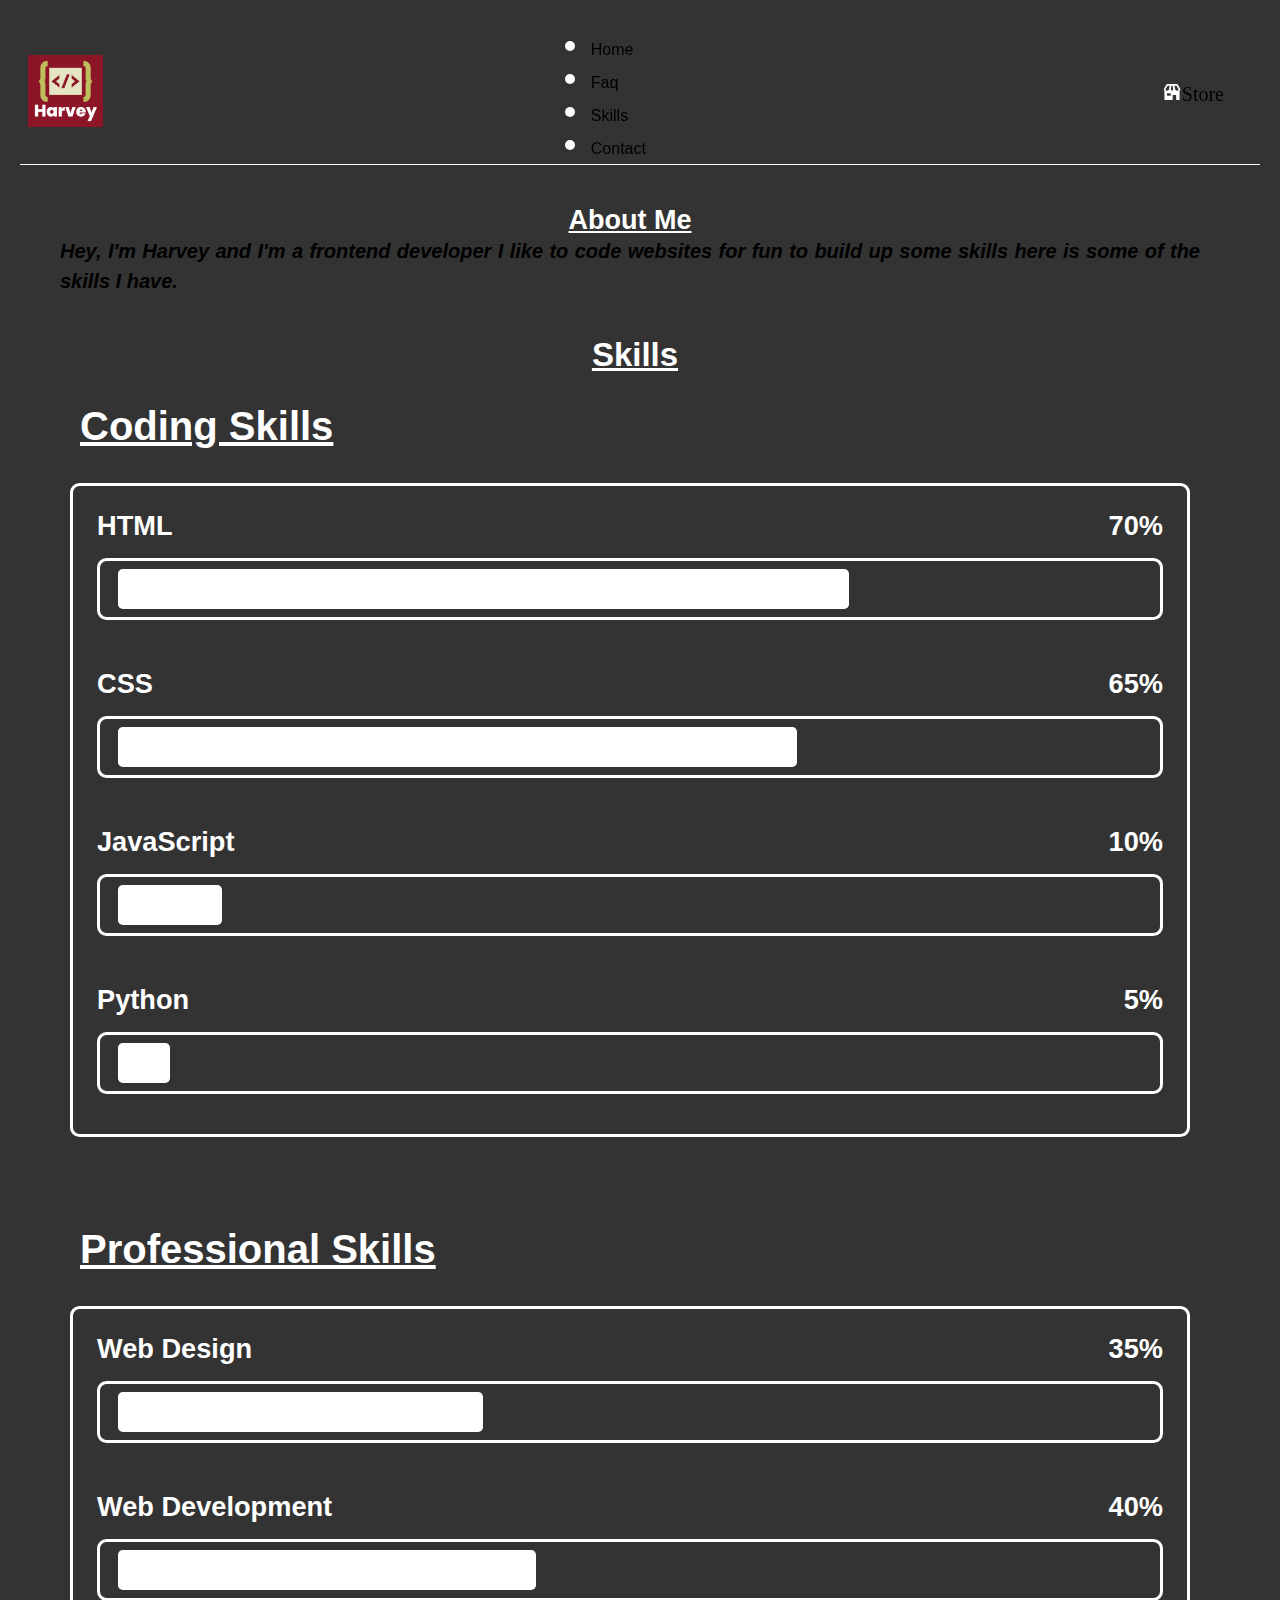
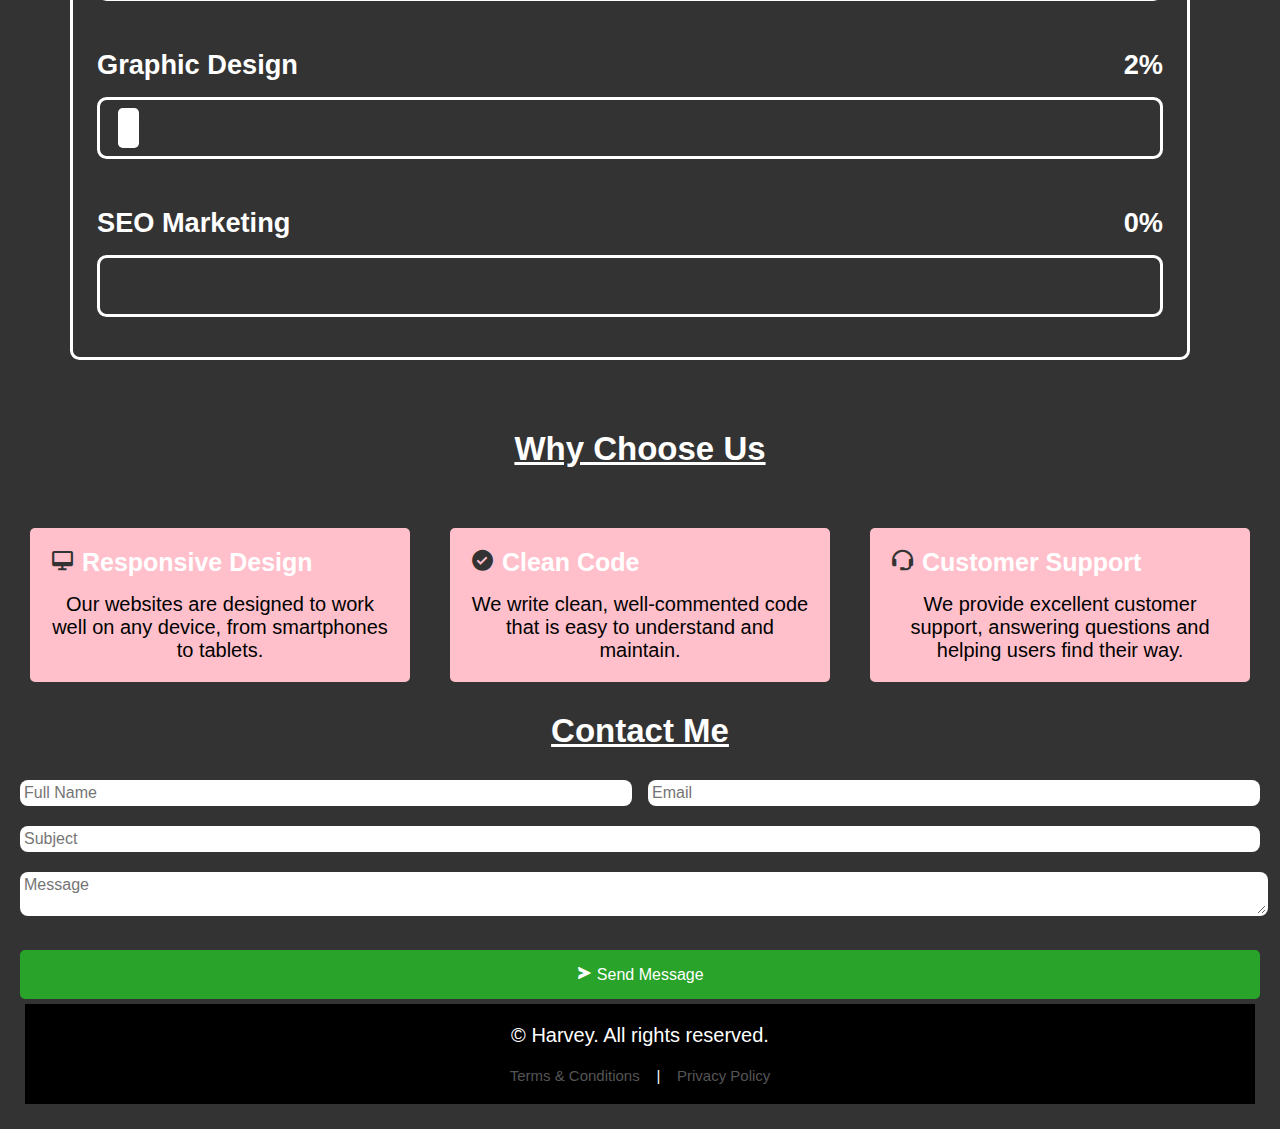
==== index.html @ d34d5926 "Add files via upload" ====
<!DOCTYPE html>
<html lang="en">
<head>
  <meta charset="UTF-8">
  <meta name="viewport" content="width=device-width, initial-scale=1.0">
  <link rel="stylesheet" href="./style.css">
  <link href='https://unpkg.com/boxicons@2.1.4/css/boxicons.min.css' rel='stylesheet'>
  <link rel="icon" href="./images/logo-png.png">
  <title>Harvey</title>
  <script src="./script.js"></script>
  <!-- <script id="Cookiebot" src="https://consent.cookiebot.com/uc.js" data-cbid="73a806f3-2964-495f-b363-70579f7af88b" data-blockingmode="auto" type="text/javascript"></script>
  <script id="CookieDeclaration" src="https://consent.cookiebot.com/73a806f3-2964-495f-b363-70579f7af88b/cd.js" type="text/javascript" async></script> -->
</head>
<body class="darkmode">
  
  <nav class="navbar" id="navbar">
    <div class="logo" id="logo">
      <p><img src="./images/logo-png.png" alt="harvey"></p>
    </div>
    <ul class="menu">
      <li><a href="./index.html">Home</a></li>
      <li><a href="./faq/">Faq</a></li>
      <li><a href="#skills">Skills</a></li>
      <li><a href="#contact">Contact</a></li>
    </ul>
    <div class="bx bx-menu" id="menu-icon"></div>

    <div class="store-icon">
      <i class='bx bxs-store'><a href="./store/index.html">Store</a></i>
    </div>
  </nav>

  <section class="section" id="about">
    <div class="about">
      <h2>About Me</h2>
      <p>Hey, I'm Harvey and I'm a frontend developer I like to code websites for fun to build up some skills here is some of the skills I have.</p>
      <!-- <div class="download">
        <a href="/images/logo-png.png" download>
          <img src="/images/logo-png.png" alt="download">
        </a>
      </div> -->
      <section class="skills" id="skills">
        <h1 class="heading"><span>Skills</span></h1>
      
        <div class="skills-row">
          <div class="skills-column">
            <h1 class="title">Coding Skills</h1>
      
            <div class="skills-box">
              <div class="skills-content">
                <div class="progress">
                  <h3><a href="https://developer.mozilla.org/en-US/docs/Web/HTML" target="_blank"><abbr title="Hypertext Markup Language">HTML</abbr></a> <span>70%</span></h3>
                  <div class="bar"><span></span></div>
                </div>
      
                <div class="progress">
                  <h3><a href="https://developer.mozilla.org/en-US/docs/Web/CSS" target="_blank"><abbr title="Cascading Style Sheet">CSS</abbr></a> <span>65%</span></h3>
                  <div class="bar"><span></span></div>
                </div>
      
                <div class="progress">
                  <h3><a href="https://developer.mozilla.org/en-US/docs/Web/JavaScript" target="_blank">JavaScript</a> <span>10%</span></h3>
                  <div class="bar"><span></span></div>
                </div>
      
                <div class="progress">
                  <h3><a href="https://www.python.org/doc/" target="_blank">Python</a> <span>5%</span></h3>
                  <div class="bar"><span></span></div>
                </div>
              </div>
            </div>
          </div>
      
          <div class="skills-column">
            <h1 class="title">Professional Skills</h1>
      
            <div class="skills-box">
              <div class="skills-content">
                <div class="progress">
                  <h3>Web Design <span>35%</span></h3>
                  <div class="bar"><span></span></div>
                </div>
      
                <div class="progress">
                  <h3>Web Development <span>40%</span></h3>
                  <div class="bar"><span></span></div>
                </div>
      
                <div class="progress">
                  <h3>Graphic Design <span>2%</span></h3>
                  <div class="bar"><span></span></div>
                </div>
      
                <div class="progress">
                  <h3>SEO Marketing <span>0%</span></h3>
                  <div class="bar"><span></span></div>
                </div>
              </div>
            </div>
          </div>
      
        </div>
      </section>
    </div>
  </section>

  <section class="section" id="use">
    <div class="use">
        <h1>Why Choose Us</h1>
        <div class="cards">
            <div class="card">
                <h3><i class='bx bx-desktop'></i> Responsive Design</h3>
                <p>Our websites are designed to work well on any device, from smartphones to tablets.</p>
            </div>
            <div class="card">
                <h3><i class='bx bxs-check-circle'></i> Clean Code</h3>
                <p>We write clean, well-commented code that is easy to understand and maintain.</p>
            </div>
            <div class="card">
                <h3><i class='bx bx-support'></i> Customer Support</h3>
                <p>We provide excellent customer support, answering questions and helping users find their way.</p>
            </div>
        </
    </div>
</section>

  <section class="section" id="contact">
    <div class="contact-content" id="contact">
      <h1>Contact Me</h1>
      <div class="contact-form">

        <form action="https://formspree.io/f/xeqyyjyz" method="POST">
  
          <div class="input-group">
            <input name="Name" type="text" placeholder="Full Name" required>
            <input name="Email" id="email" type="Email" placeholder="Email" required>
          </div>
          
          <div class="input-group">
            <input name="Subject" type="text" placeholder="Subject" required>
          </div>
  
          <textarea name="Message" placeholder="Message" required></textarea>
  
          <button type="submit"><i class="bx bxs-send"></i> Send Message</button>
        </form>
    </div>
  </section>

  <footer class="footer">
    <p>&copy; Harvey. All rights reserved.</p>
    <div class="terms">
      <a href="./coming soon/index.html">Terms & Conditions</a> |
      <a href="./coming soon/index.html">Privacy Policy</a>
    </div>
  </footer>

</body>
</html>
---- style.css ----
* {
  margin: 0;
  padding: 0;
}

:root {
  --bg-color: #333;
  --main-color: white;
  --nav-color: black;
  --text-color: white;
}

/* .darkmode {
  --bg-color: #333;
  --main-color: #fff;
  --text-color: white;
} */

body {
  margin: 10px;
  font-family: Arial, sans-serif;
  padding: 10px;
  background-color: var(--bg-color);
  user-select: none;
}

html {
  scroll-behavior: smooth;
}

.navbar {
  font-size: 2rem;
  position: sticky;
  top: 0;
  background-color: transparent;
  --webkit-backdrop-filter: blur(3px);
  backdrop-filter: blur(3px);
  color: var(--main-color);
  padding: 6px;
  display: flex;
  justify-content: space-between;
  align-items: center;
  border-bottom: 1px solid var(--main-color);
  z-index: 9999;

  a {
    color: var(--nav-color);
    text-decoration: none;
    margin-right: 20px;
    transition: color 0.3s ease;
  }
}

.logo img {
  width: 75px;
  transition: .5s ease;
  cursor: pointer;
  margin-right: -18px;
  margin-left: 2px;
  margin-bottom: -3px;

  &:hover {
    transform: scale(1.1);
    filter: brightness(1.1);
    filter: drop-shadow(0px 0px 5px rgba(0, 0, 0, 0.5));
    filter: blur(2px);

    &:before {
      content: "";
      position: absolute;
      top: 0;
      left: 0;
      width: 100%;
      height: 2px;
      transform: scaleX(0);
      transition: transform 0.5s ease;
    }
    &:after {
      content: "";
      position: absolute;
      top: 100%;
      left: 0;
      width: 100%;
      height: 2px;
      transform: scaleX(0);
      transition: transform 0.5s ease;
    }
    &:before, &:after {
      transform: scaleX(1.3);
    }
    &:hover::before, &:hover::after {
      transform: scaleX(1.4);
    }
  }
}

li a {
  font-size: 1rem;
  display: flex;
  align-items: center;
  color: var(--main-color);
  text-decoration: none;
  transition: 0.5s ease;
  cursor: pointer;
  position: relative;
  overflow: hidden;
  &:hover {
    color: var(--bg-color);
    background-color: var(--main-color);
    --webkit-backdrop-filter: blur(10px);
    backdrop-filter: blur(10px);
  }

  &:before {
    content: "";
    position: absolute;
    top: 0;
    left: 0;
    width: 100%;
    height: 2px;
    background-color: var(--main-color);
    transform: scaleX(0);
    transition: transform 0.5s ease;
  }

  &:after {
    content: "";
    position: absolute;
    top: 100%;
    left: 0;
    width: 100%;
    height: 2px;
    background-color: var(--main-color);
    transform: scaleX(0);
    transition: transform 0.5s ease;
  }

  &:hover:after {
    transform: scaleX(1);
  }

  &:focus {
    outline: none;
  }
}

.logo {
  margin-right: 20px;
  font-size: 19px;
  font-weight: bold;

  a {
    color: inherit;
    text-decoration: none;
  }

  &:hover {
    color: var(--bg-color);
    background-color: var(--main-color);
    --webkit-backdrop-filter: blur(10px);
    backdrop-filter: blur(10px);
  }
}

.about {
  padding: 40px;
  margin-right: 20px;
  font-size: 18px;
  font-weight: bold;

  p {
    margin-bottom: 10px;
    line-height: 1.5;
    text-align: justify;
    display: flex;
    justify-content: center;
    font-style: italic;
    align-items: center;
  }

  h2 {
    color: var(--main-color);
    text-align: center;
    text-decoration: underline;
  }

  a {
    width: 10rem;
    color: white;
    text-decoration: none;
    transition: 0.5s ease;
    cursor: pointer;
    display: flex;
    align-items: center;
    justify-content: center;
  }

  a:hover {
    color: var(--bg-color);
    background-color: var(--main-color);
    --webkit-backdrop-filter: blur(10px);
    backdrop-filter: blur(10px);
  }
}

.skills {
  min-height: auto;
  padding-bottom: 7rem;
  z-index: 1;
  transition: 0.5s ease;
  padding: 10px;
}

h1 {
  text-decoration: underline;
  font-size: 40px;
  font-weight: bold;
  text-align: center;
  margin-bottom: 10px;
  color: var(--main-color);
  z-index: 1;
  transition: 0.5s ease;
  display: flex;
  align-items: center;
  justify-content: center;
}

h3 {
  font-size: 25px;
  font-weight: bold;
  margin-bottom: 10px;
  z-index: 1;
  transition: 0.5s ease;
  color: var(--main-color);
}

span {
  color: var(--main-color);
  font-weight: bold;
  margin-left: 10px;
  transition: .5s ease;
  gap: 1ch;
}

.skills .skills-row {
  display: flex;
  flex-wrap: wrap;
  gap: 5rem;
  transition: 0.5s ease;
}

.skills-row .skills-column {
  flex: 1 1 40rem;
  transition: 0.5s ease;
}

.skills-column .title {
  position: relative;
  display: inline-block;
  font-size: 2.5rem;
  margin: 0 0 1.5rem;
  text-decoration: underline;
  transition: 0.5s ease;
}

.skills-column .skills-box {
  position: relative;
  width: 100%;
  transition: .5s ease;
}

.skills-box .skills-content {
  position: relative;
  border: .2rem solid var(--main-color);
  border-radius: .6rem;
  padding: .5rem 1.5rem;
  z-index: 1;
  overflow: hidden;
  transition: 0.5s ease;
}

.skills-box .skills-content:hover::before {
  width: 100%;
  transition: .5s ease;
}

.skills-content .progress {
  padding: 1rem 0;
  transition: .5s ease;
}

.skills-content .progress:hover {
  box-shadow: 0 0 20px var(--main-color);
  transition: 0.5s ease;
  object-fit: cover;
  object-position: center;
}

.skills-content .progress h3 {
  font-size: 1.7rem;
  display: flex;
  justify-content: space-between;
  transition: 0.5s ease;
}

.skills-content .progress a {
  text-decoration: none;
  color: var(--main-color);
  font-size: 1.7rem;
  display: flex;
  justify-content: space-between;
  transition: 0.5s ease;
}

.skills-content .progress a:hover {
  color: var(--bg-color);
  transition: 0.5s ease;
  text-decoration: underline;
  cursor: pointer;
  font-size: 1.7rem;
  display: flex;
  justify-content: space-between;
}

.skills-content .progress h3 span {
  color: var(--main-color);
  transition: 0.5s ease;
}

.skills-content .progress .bar {
  height: 2.5rem;
  border-radius: .6rem;
  border: .2rem solid var(--main-color);
  padding: .5rem;
  margin: 1rem 0;
  transition: 0.5s ease;
}

.skills-content .progress .bar span {
  display: block;
  height: 100%;
  border-radius: .3rem;
  background: var(--main-color);
  transition: 0.5s ease;
}

.skills-column:nth-child(1) .skills-content .progress:nth-child(1) .bar span {
  width: 70%;
}

.skills-column:nth-child(1) .skills-content .progress:nth-child(2) .bar span {
  width: 65%;
}

.skills-column:nth-child(1) .skills-content .progress:nth-child(3) .bar span {
  width: 10%;
}

.skills-column:nth-child(1) .skills-content .progress:nth-child(4) .bar span {
  width: 5%;
}

.skills-column:nth-child(2) .skills-content .progress:nth-child(1) .bar span {
  width: 35%;
}

.skills-column:nth-child(2) .skills-content .progress:nth-child(2) .bar span {
  width: 40%;
}

.skills-column:nth-child(2) .skills-content .progress:nth-child(3) .bar span {
  width: 2%;
}

.skills-column:nth-child(2) .skills-content .progress:nth-child(4) .bar span {
  width: 0%;
}

.more {
  padding: 20px;
  margin-right: 20px;
  font-size: 18px;
  font-weight: bold;

  a {
    color: white;
    text-decoration: none;
    transition: 0.5s ease;
  }

  a:hover {
    color: var(--bg-color);
    background-color: var(--main-color);
    --webkit-backdrop-filter: blur(10px);
    backdrop-filter: blur(10px);
  }
}

.services {
  display: grid;
  grid-template-columns: repeat(auto-fit, minmax(200px, 1fr));
  gap: 20px;
  margin-top: 40px;

  a {
    color: white;
    text-decoration: none;
    transition: 0.5s ease;
  }
}

.cards {
  display: grid;
  grid-template-columns: repeat(auto-fit, minmax(200px, 1fr));
  gap: 20px;
  margin-top: 40px;

  h1 {
    color: black;
    font-weight: 700;
  }
}

.card {
  background-color: pink;
  padding: 20px;
  border-radius: 5px;
  transition: .5s ease-in-out;
  margin: 10px;

  i {
    font-size: 25px;
    color: #333;
    margin-bottom: 10px;
  }
}

.use {
  content: "";
}

.use:hover {
  animation: animate 5s linear infinite;
}

@keyframes animate {
  100% {
    filter: hue-rotate(360deg);
  }
}


.card:hover {
  transition: .5s ease-in-out;
  user-select: none;
}


.crd {
  background-color: pink;
  padding: 20px;
  border-radius: 5px;
  transition: .5s ease-in-out;
  margin: 10px;

  h1 {
    color: black;
    font-weight: 700;
  }

  &:hover {
    transition: .5s ease-in-out;
    user-select: none;
  }
  .btn {
    background-color: #4CAF50;
    color: white;
    padding: 10px 22px;
    text-align: center;
    text-decoration: none;
    display: inline-block;
    font-size: 16px;
    margin: 4px 2px;
    cursor: pointer;
    transition: 0.3s ease;
    &:hover {
      background-color: #45a049;
      transition: 0.5s ease;
      box-shadow: 0 0 10px var(--bg-color);
    }
  }

  a {
    color: white;
    text-decoration: none;
    transition: 0.5s ease;
  }
}

.contact-form {
  width: 100%;
}

.contact-form form {
  margin-top: 20px;
}

.input-group {
  width: 100%;
  display: flex;
  gap: 1em;
}

.contact-form [name] {
  width: 100%;
  flex: 0 1 100%;
  padding: 2px;
  margin-bottom: 20px;
  border: 2px solid transparent;
  border-radius: .5em;
  font-size: 16px;
  color: #666;
  outline: none;
  transition: .4s ease;
  font-family: sans-serif;
}

.contact-form [name]:focus:valid {
  border: 2px solid hsl(100, 80%, 60%);
}
.contact-form [name]:focus:invalid {
  border: 2px solid hsl(0, 80%, 60%);
}


.contact-form button {
  background-color: hsl(120, 60%, 40%);
  color: white;
  padding: 15px;
  border: none;
  width: 100%;
  font-size: 16px;
  cursor: pointer;
  transition: all .4s ease-in-out;
}

.contact-form button:hover {
  background-color: hsl(100, 80%, 43%);
}

.footer {
  text-align: center;
  background-color: var(--nav-color);
  padding: 20px;
  margin: 5px;
  bottom: 0;
  left: -5px;
  right: -1px;
  color: white;
  font-size: 15px;
}

.terms {
  margin-top: 20px;
  text-align: center;
  display: flex;
  justify-content: center;
  align-items: center;
  gap: 2ch;

  a {
    color: #555;
    text-decoration: none;
    transition: 0.5s ease;
  }

  a:hover {
    background-color: white;
    --webkit-backdrop-filter: blur(10px);
    backdrop-filter: blur(10px);
  }
}

.user-icon {
  cursor: pointer;
  transition: 0.5s ease;

  &:hover {
    transform: scale(1.2);
    transition: 0.5s ease;
  }

  i {
    font-size: 20px;
    color: white;
  }

  &:hover i {
    color: blue;
  }
}

#menu-icon {
  position: relative;
  font-size: 3.6rem;
  color: var(--nav-color);
  cursor: pointer;
  display: none;
}

#menu-icon:hover .user-icon {
  display: block;
  transition: 0.5s ease;
  transform: scale(1.2);

  i {
    color: var(--nav-color);
  }

  &:hover i {
    color: white;
  }
}

.topRow
{
    display: flex;
    justify-content: flex-end;
    align-items: center;
    transition: .5s ease;

    &:hover {
      transform: scale(1);
      transition: 0.5s ease;
    }
}
.topRow button
{
    background: transparent;
    border: none;
}

.container-login, .container-signup, .forgetPW
{
    display: none;
    
}

.closeButton, .closeButtonSignup, .closeButtonForgetPW
{
   position: relative;
    left: 95%;
}

.container-login, .forgetPW
{
position: fixed;
left: 30%;
top: 20%;
padding: 10px;
width: 500px;
background-color: white;
border: 2px solid green;
border-radius: 10px;
}

.container-signup
{
position: fixed;
left: 30%;
top: 10%;
padding: 10px;

background-color: white;
border: 2px solid green;
border-radius: 10px;
 max-height: 80vh; 
 overflow-y: auto;
 overflow-y: auto;
 overflow-x: hidden;
 width: 500px;
    
}

.container-login form, .container-signup form, .forgetPW form
{
    display: grid;
   gap: 5px;
   padding: 10px;
}

.container-login label, .container-signup label, .forgetPW label
{
    color: green;
    font-size: 17px;
}

.container-login input, .container-signup input, .forgetPW input
{
    height: 30px;
    background-color: transparent;
    opacity: 0.9;
    border: 1px solid green;
    border-radius: 5px;
    margin-bottom: 20px;
}


.loginbuttons
{
    display: flex;
    margin: auto;
    gap: 20px;
}

.button-login, .button-login-signup, #button-signup, .forgetPWBtn
{
    background-color: green;
    width: 100px;
    height: 40px;
    border: 2px solid green;
    border-radius: 5px;
    color: white;
    
}
#button-signup, .forgetPWBtn
{
    margin: auto;
    margin-top: 20px;
}

@media (max-width: 768px) {
    .container-login, .container-signup, .forgetPW {
        left: 10%; 
        width: 80%; 
        max-width: none; 
    }
}

input[type="text"]:hover {
  box-shadow: 0 0 10px green;
  transition: 0.5s ease;
  cursor: text;
  color: black;
}

button[type="submit"]:hover {
  box-shadow: 0 0 10px green;
  transition: 0.5s ease;
  cursor: pointer;
}

::-webkit-scrollbar {
  width: 12px;
  background-color: #666;
  border-radius: 0 0 10px 10px;
  height: 12px;
  overflow-y: auto;
  margin-bottom: 10px;
  margin-top: 10px;
  margin-left: 10px;
}

::-webkit-scrollbar-thumb {
  background-color: white;
  border-radius: 5px;
  transition:  .5s ease;
}

::-webkit-scrollbar-track {
  background-color: #666;
  border-radius: 0 0 10px 10px;
  height: 12px;
  transition: .5s ease;
  margin-bottom: 10px;
}


.download {
  display: flex;
  justify-content: center;
  align-items: center;
  flex-direction: column;

  img {
    width: 165px;
  }

  img:hover {
    transform: scale(1.1);
    transition: .5s ease-in-out;
    cursor: pointer;
  }
}

.bgimg {
  background-image: url(image.jpg) no-repeat;
  height: 100%;
  background-position: center;
  background-size: cover;
  color: white;
  font-family: "Courier New", Courier, monospace;
  font-size: 25px;
}

.topleft {
  position: absolute;
  top: 0;
  left: 16px;

  img {
    width: 100px;
    height: 100px;
    border-radius: 50%;
    transition: .5s ease;
  }
}

.bottomleft {
  position: absolute;
  bottom: 0;
  left: 16px;
}

.middle {
  position: absolute;
  top: 50%;
  left: 50%;
  transform: translate(-50%, -50%);
  text-align: center;
}

hr {
  margin: auto;
  width: 40%;
}

.store-icon {
  margin: 10px;
  display: flex;
  justify-content: space-around;
  align-items: center;
  flex-wrap: wrap;
  font-size: 20px;
  transition: .5s ease;

  &:hover {
    transform: scale(1.3);
    transition: .5s ease;
    cursor: pointer;
    color: blue;
  }
}

.btn {
  background-color: green;
  color: white;
  padding: 10px 20px;
  border: none;
  border-radius: 5px;
  cursor: pointer;
  transition: .5s ease;

  a {
    color: white;
    text-decoration: none;
  }

  &:hover {
    box-shadow: 0 0 10px var(--bg-color);
    transition: .5s ease;
  }
}

h1 {
  font-size: 33px;
  margin: 10px;
  padding: 10px;
  text-align: center;
  color: white;
  border-radius: 5px;
  position: relative;
}

.faq {
  display: flex;
  flex-direction: column;
  margin: 20px;
  padding: 10px;
  border-radius: 10px;
  justify-content: center;
  align-items: center;
  font-size: 20px;
}


.flip-box {
  gap: 20px;
  background-color: transparent;
  width: 300px;
  height: 200px;
  border: 1px solid #f1f1f1;
  perspective: 1000px;
}

.flip-box-inner {
  position: relative;
  width: 100%;
  height: 100%;
  text-align: center;
  transition: transform 0.8s;
  transform-style: preserve-3d;
}

.flip-box:hover .flip-box-inner {
  transform: rotateY(180deg);
}

.flip-box-front, .flip-box-back {
  position: absolute;
  width: 100%;
  height: 100%;
  -webkit-backface-visibility: hidden;
  backface-visibility: hidden;
}

.flip-box-front {
  background-color: #bbb;
  color: black;
}

.flip-box-back {
  background-color: dodgerblue;
  color: white;
  transform: rotateY(180deg);
}

.faq-paragraph {
  margin: 10px;
  padding: 10px;
  font-size: 18px;
  transition: .5s ease;
  align-items: center;
  display: flex;
  justify-content: center;
}

@media screen and (max-width: 768px) {
  .navbar {
    filter: blur(0.5px);
  }
  .navbar a {
    font-size: 18px;
  }
}

@media screen and (max-width: 640px) {
  .navbar {
    filter: blur(0.5px);
  }
  .navbar a {
    font-size: 18px;
  }
}


@media screen and (max-width: 550px) {
  .navbar {
    filter: blur(0.5px);
  }
  .navbar a {
    font-size: 18px;
  }
}


@media screen and (max-width: 460px) {
  .navbar {
    filter: blur(0.5px);
  }
  .navbar a {
    font-size: 18px;
  }
}


@media screen and (max-width: 346px) {
  .navbar {
    filter: blur(0.5px);
  }
  .navbar a {
    font-size: 18px;
  }
}

.countdown{
  width: 80vw;
  display: flex;
  justify-content: space-around;
  gap: 10px;
  position: absolute;
  transform: translate(-50%,-50%);
  top: 50%;
  left: 50%;
}
.box{
  width: 28vmin;
  height: 28vmin;
  display: flex;
  flex-direction: column;
  align-items: center;
  justify-content: space-evenly;
  position: relative;
  box-shadow: 15px 15px 30px rgba(0,0,0,0.5);
  font-size: 16px;
}
.box:after{
  content: "";
  position: absolute;
  background-color: rgba(255,255,255,0.12);
  height: 100%;
  width: 50%;
  left: 0;
}
span.num{
  background-color: #202020;
  height: 100%;
  width: 100%;
  display: grid;
  place-items: center;
  font-weight: 600;
  font-size: 5em;
}
span.text{
  font-size: 1.2em;
  background-color: #2887e3;
  display: block;
  width: 100%;
  text-align: center;
  padding: 0.5em 0;
  font-weight: 400;
}
@media screen and (max-width: 1024px){
  .navbar {
    filter: blur(2px);
  }
  .countdown{
      width: 85vw;
  }
  .box{
      height: 26vmin;
      width: 26vmin;
      font-size: 12px;
  }
}
@media screen and (max-width: 768px){
  .navbar {
    filter: blur(1.5px);
  }
  .countdown{
      width: 90vw;
      flex-wrap: wrap;
      gap: 30px;
  }
  .box{
      width: calc( 50% - 40px );
      height: 30vmin;
      font-size: 14px;
  }
}
@media screen and (max-width: 480px){
  .navbar {
    filter: blur(1.2px);
  }
  .countdown{
      gap: 15px;
  }
  .box{
      width: 100%;
      height: 25vmin;
      font-size: 8px;
  }
  .span.text{
      font-size: 1.5em;
  }
}

.active {
  background-color: #2887e3;
  color: white;
}

dialog {
  position: fixed;
  top: 50%;
  left: 50%;
  transform: translate(-50%, -50%);
  width: 300px;
  height: 200px;
  background-color: #f9f9f9;
  padding: 20px;
  border-radius: 10px;
  box-shadow: 0 0 10px rgba(0, 0, 0, 0.2);
  user-select: none;

  p {
    margin-bottom: 10px;
    text-align: center;
    font-size: 30px;
    user-select: none;
  }

  em {
    font-size: 25px;
    color: red;
    margin-top: 10px;
    user-select: none;
  }
}

button {
  margin-top: 10px;
  padding: 10px 20px;
  background-color: #4CAF50;
  color: white;
  border: none;
  border-radius: 5px;
  cursor: pointer;
  transition: .5s ease;
  &:hover {
    background-color: #45a049;
    transition: .5s ease;
    box-shadow: 0 0 15px rgba(228, 33, 33, 0.5);
    color: white;
  }
}

abbr {
  border-bottom: 1px;
  text-decoration: none;
}

p {
  text-align: center;
  font-size: 20px;
}

.dialog {
  display: flex;
  justify-content: center;
  align-items: center;

  h2 {
    font-size: 25px;
    text-align: center;
    text-decoration: underline;
    color: red;
    margin-bottom: 20px;
  }

  p {
    font-size: 20px;
    margin-bottom: 15px;
    text-align: center;
    padding: 10px;
  }
}

h1 {
  color: var(--text-color);
}

/* #theme-switch {
  height: 50px;
  width: 50px;
  padding: 0;
  border-radius: 50%;
  background-color: #777;
  display: flex;
  justify-content: center;
  align-items: center;
}

#theme-switch svg {
  fill: var(--text-color);
}

#theme-switch svg:last-child {
  display: none;
}

.darkmode #theme-switch svg:first-child {
  display: none;
}

.darkmode #theme-switch svg:last-child {
  display: block;
} */
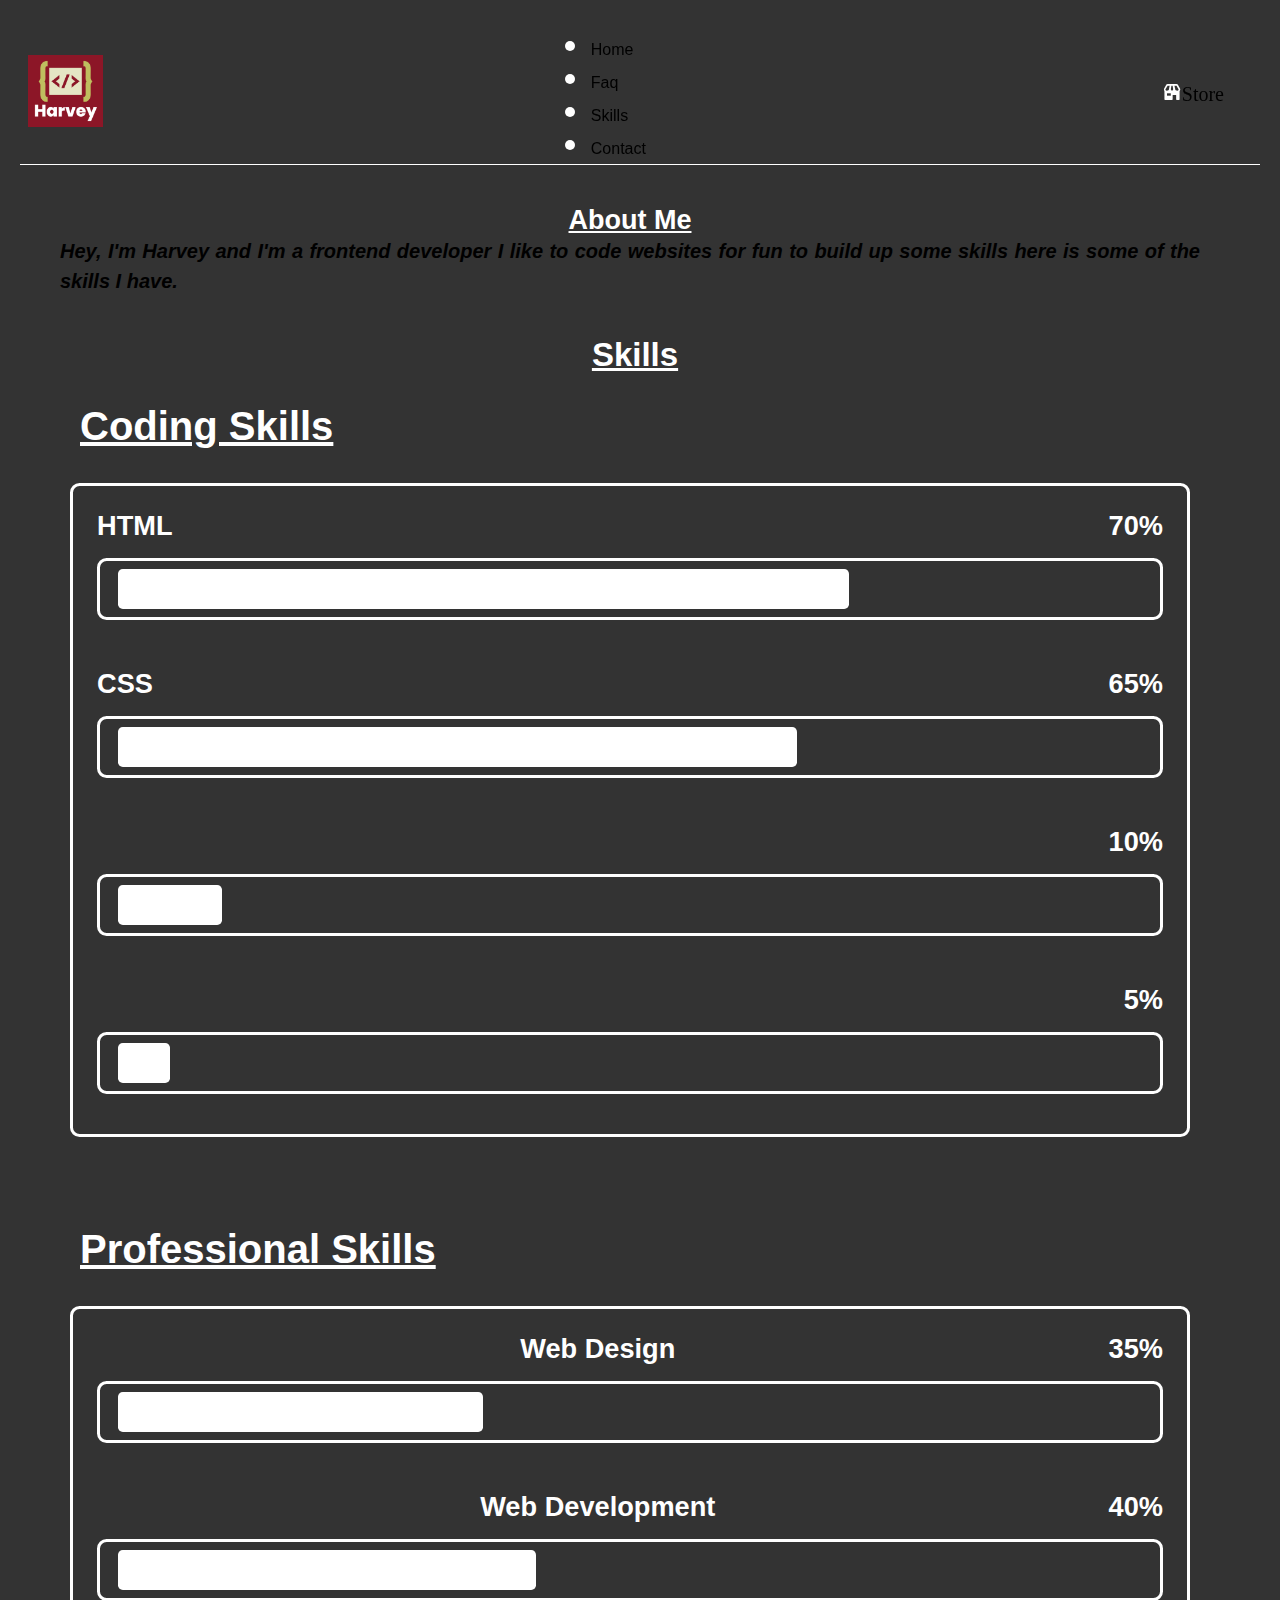
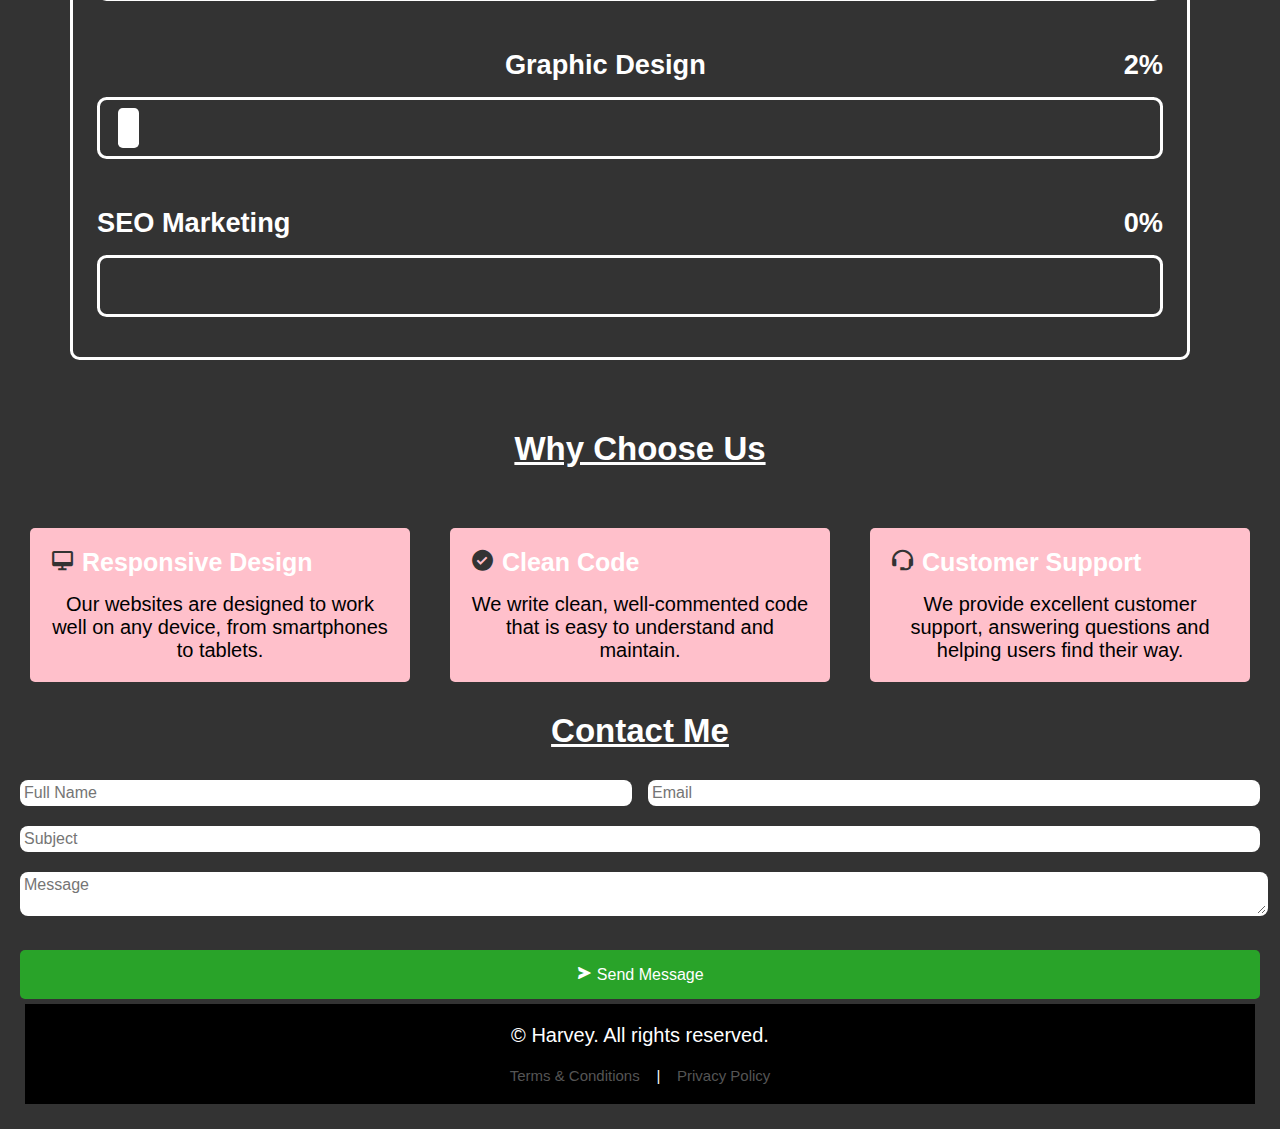
==== commit 3cfa6db5: "Add files via upload" ====
--- a/index.html
+++ b/index.html
@@ -11,7 +11,7 @@
   <!-- <script id="Cookiebot" src="https://consent.cookiebot.com/uc.js" data-cbid="73a806f3-2964-495f-b363-70579f7af88b" data-blockingmode="auto" type="text/javascript"></script>
   <script id="CookieDeclaration" src="https://consent.cookiebot.com/73a806f3-2964-495f-b363-70579f7af88b/cd.js" type="text/javascript" async></script> -->
 </head>
-<body class="darkmode">
+<body>
   
   <nav class="navbar" id="navbar">
     <div class="logo" id="logo">
@@ -59,12 +59,12 @@
                 </div>
       
                 <div class="progress">
-                  <h3><a href="https://developer.mozilla.org/en-US/docs/Web/JavaScript" target="_blank">JavaScript</a> <span>10%</span></h3>
+                  <h3><a href="https://developer.mozilla.org/en-US/docs/Web/JavaScript" target="_blank"><abbr title="JavaScript"></abbr></a> <span>10%</span></h3>
                   <div class="bar"><span></span></div>
                 </div>
       
                 <div class="progress">
-                  <h3><a href="https://www.python.org/doc/" target="_blank">Python</a> <span>5%</span></h3>
+                  <h3><a href="https://www.python.org/doc/" target="_blank"><abbr title="Python"></abbr></a> <span>5%</span></h3>
                   <div class="bar"><span></span></div>
                 </div>
               </div>
@@ -77,17 +77,17 @@
             <div class="skills-box">
               <div class="skills-content">
                 <div class="progress">
-                  <h3>Web Design <span>35%</span></h3>
+                  <h3><abbr title="The pages you see."></abbr>Web Design <span>35%</span></h3>
                   <div class="bar"><span></span></div>
                 </div>
       
                 <div class="progress">
-                  <h3>Web Development <span>40%</span></h3>
+                  <h3><abbr title="Front and Back development."></abbr>Web Development <span>40%</span></h3>
                   <div class="bar"><span></span></div>
                 </div>
       
                 <div class="progress">
-                  <h3>Graphic Design <span>2%</span></h3>
+                  <h3><abbr title="Create the graphics you see for games."></abbr>Graphic Design <span>2%</span></h3>
                   <div class="bar"><span></span></div>
                 </div>
       
@@ -109,15 +109,15 @@
         <h1>Why Choose Us</h1>
         <div class="cards">
             <div class="card">
-                <h3><i class='bx bx-desktop'></i> Responsive Design</h3>
+                <h3><i class='bx bx-desktop'></i> <abbr title="Works on every device."></abbr>Responsive Design</h3>
                 <p>Our websites are designed to work well on any device, from smartphones to tablets.</p>
             </div>
             <div class="card">
-                <h3><i class='bx bxs-check-circle'></i> Clean Code</h3>
+                <h3><i class='bx bxs-check-circle'></i> <abbr title="No un-useful code."></abbr>Clean Code</h3>
                 <p>We write clean, well-commented code that is easy to understand and maintain.</p>
             </div>
             <div class="card">
-                <h3><i class='bx bx-support'></i> Customer Support</h3>
+                <h3><i class='bx bx-support'></i> <abbr title="Contact me for help."></abbr>Customer Support</h3>
                 <p>We provide excellent customer support, answering questions and helping users find their way.</p>
             </div>
         </
--- a/style.css
+++ b/style.css
@@ -945,54 +945,6 @@
   justify-content: center;
 }
 
-@media screen and (max-width: 768px) {
-  .navbar {
-    filter: blur(0.5px);
-  }
-  .navbar a {
-    font-size: 18px;
-  }
-}
-
-@media screen and (max-width: 640px) {
-  .navbar {
-    filter: blur(0.5px);
-  }
-  .navbar a {
-    font-size: 18px;
-  }
-}
-
-
-@media screen and (max-width: 550px) {
-  .navbar {
-    filter: blur(0.5px);
-  }
-  .navbar a {
-    font-size: 18px;
-  }
-}
-
-
-@media screen and (max-width: 460px) {
-  .navbar {
-    filter: blur(0.5px);
-  }
-  .navbar a {
-    font-size: 18px;
-  }
-}
-
-
-@media screen and (max-width: 346px) {
-  .navbar {
-    filter: blur(0.5px);
-  }
-  .navbar a {
-    font-size: 18px;
-  }
-}
-
 .countdown{
   width: 80vw;
   display: flex;
@@ -1040,48 +992,40 @@
   padding: 0.5em 0;
   font-weight: 400;
 }
+
 @media screen and (max-width: 1024px){
   .navbar {
-    filter: blur(2px);
-  }
-  .countdown{
-      width: 85vw;
-  }
-  .box{
-      height: 26vmin;
-      width: 26vmin;
-      font-size: 12px;
-  }
-}
+    background-color: #222;
+    color: white;
+    font-size: 2rem;
+  }
+
+  .navbar a {
+    font-size: 2rem;
+  }
+}
+
 @media screen and (max-width: 768px){
   .navbar {
-    filter: blur(1.5px);
-  }
-  .countdown{
-      width: 90vw;
-      flex-wrap: wrap;
-      gap: 30px;
-  }
-  .box{
-      width: calc( 50% - 40px );
-      height: 30vmin;
-      font-size: 14px;
-  }
-}
+    background-color: #222;
+    color: white;
+    font-size: 1.75rem;
+  }
+
+  .navbar a {
+    font-size: 1.75rem;
+  }
+}
+
 @media screen and (max-width: 480px){
   .navbar {
-    filter: blur(1.2px);
-  }
-  .countdown{
-      gap: 15px;
-  }
-  .box{
-      width: 100%;
-      height: 25vmin;
-      font-size: 8px;
-  }
-  .span.text{
-      font-size: 1.5em;
+    background-color: #222;
+    color: white;
+    font-size: 1.5rem;
+  }
+
+  .navbar a {
+    font-size: 1.5rem;
   }
 }
 
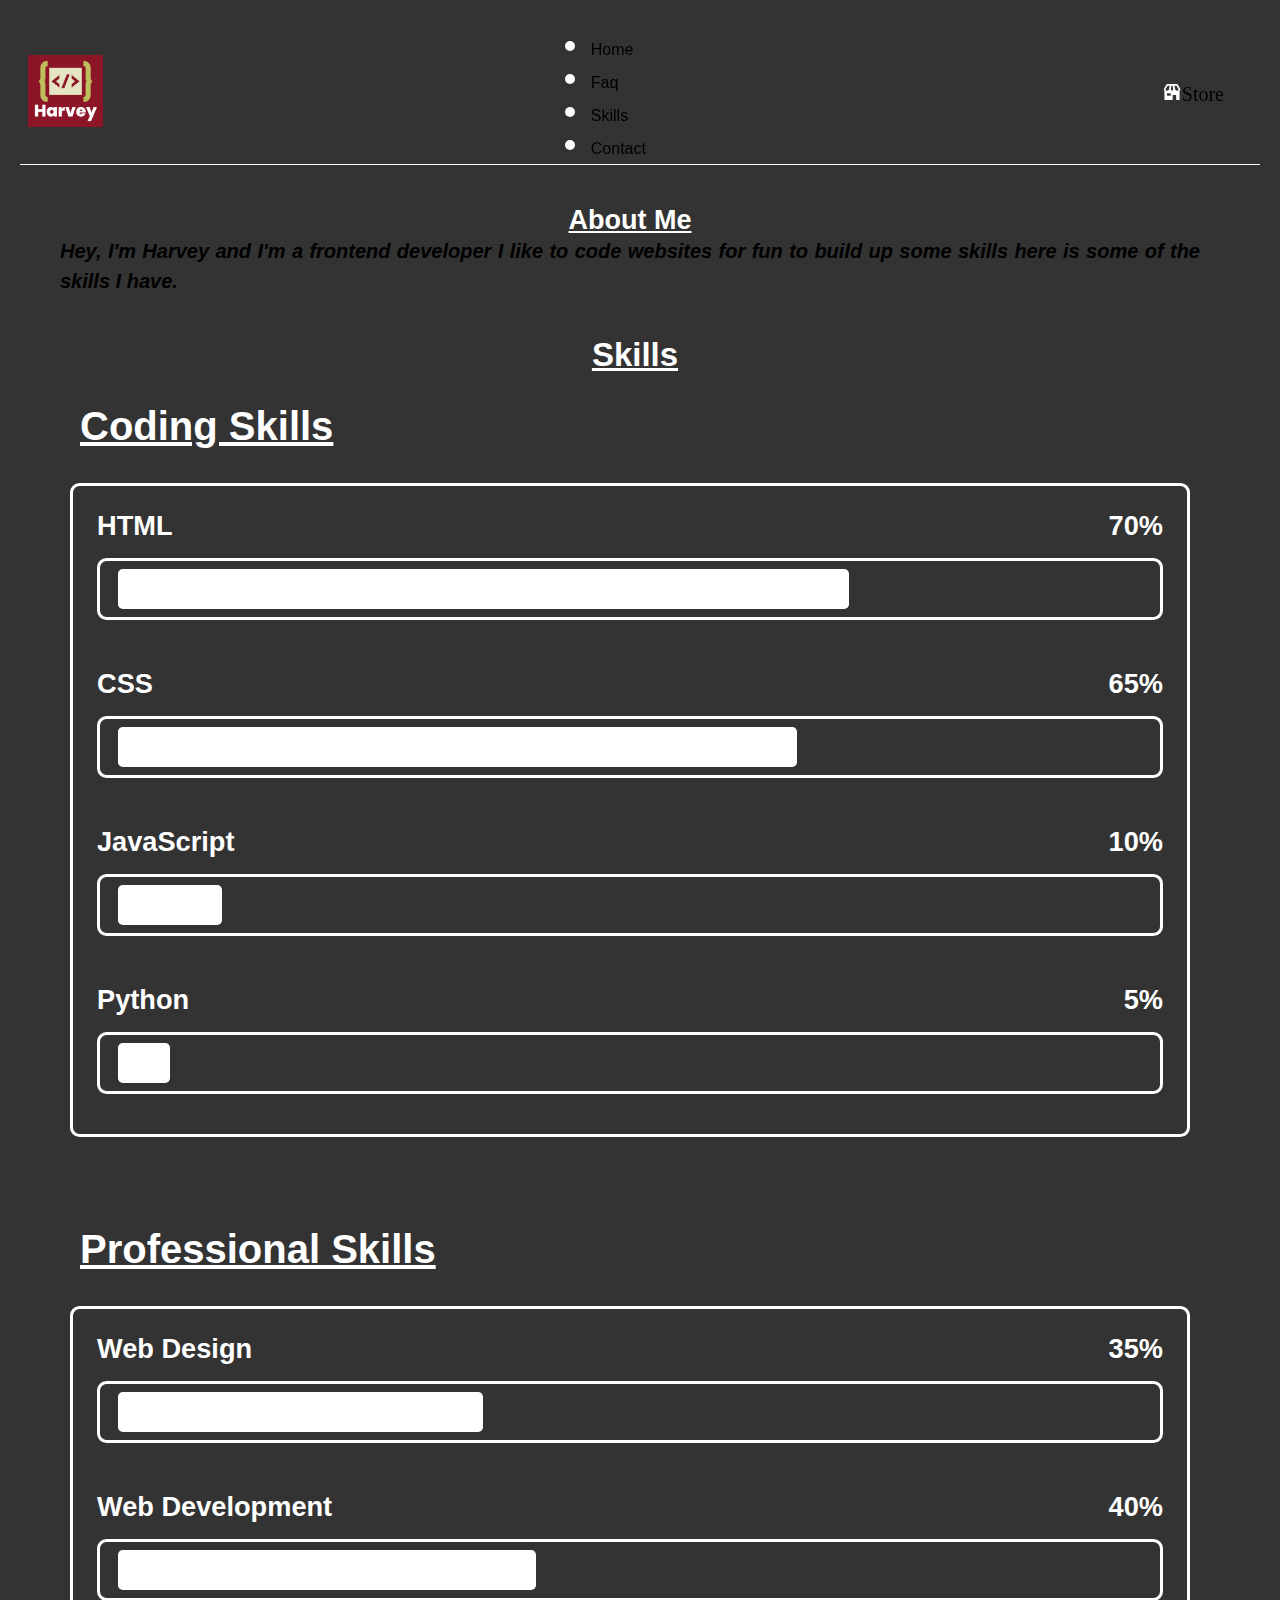
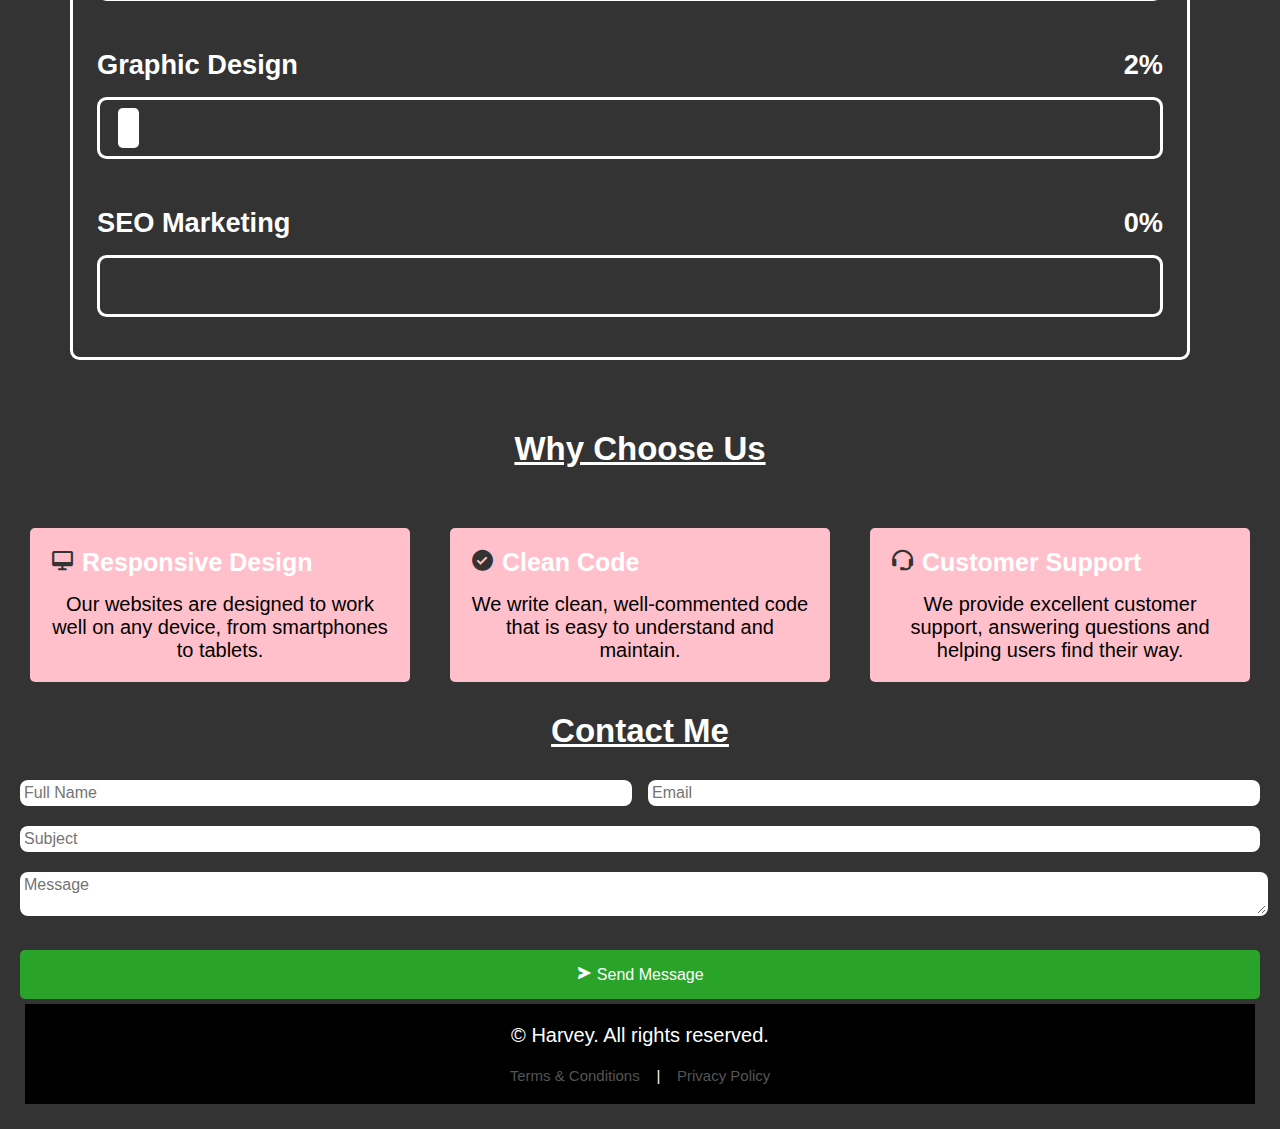
==== commit c0b490e7: "Add files via upload" ====
--- a/index.html
+++ b/index.html
@@ -59,12 +59,12 @@
                 </div>
       
                 <div class="progress">
-                  <h3><a href="https://developer.mozilla.org/en-US/docs/Web/JavaScript" target="_blank"><abbr title="JavaScript"></abbr></a> <span>10%</span></h3>
+                  <h3><a href="https://developer.mozilla.org/en-US/docs/Web/JavaScript" target="_blank"><abbr title="JavaScript">JavaScript</abbr></a> <span>10%</span></h3>
                   <div class="bar"><span></span></div>
                 </div>
       
                 <div class="progress">
-                  <h3><a href="https://www.python.org/doc/" target="_blank"><abbr title="Python"></abbr></a> <span>5%</span></h3>
+                  <h3><a href="https://www.python.org/doc/" target="_blank"><abbr title="Python">Python</abbr></a> <span>5%</span></h3>
                   <div class="bar"><span></span></div>
                 </div>
               </div>
@@ -77,17 +77,17 @@
             <div class="skills-box">
               <div class="skills-content">
                 <div class="progress">
-                  <h3><abbr title="The pages you see."></abbr>Web Design <span>35%</span></h3>
+                  <h3><abbr title="The pages you see.">Web Design</abbr> <span>35%</span></h3>
                   <div class="bar"><span></span></div>
                 </div>
       
                 <div class="progress">
-                  <h3><abbr title="Front and Back development."></abbr>Web Development <span>40%</span></h3>
+                  <h3><abbr title="Front and Back development.">Web Development</abbr> <span>40%</span></h3>
                   <div class="bar"><span></span></div>
                 </div>
       
                 <div class="progress">
-                  <h3><abbr title="Create the graphics you see for games."></abbr>Graphic Design <span>2%</span></h3>
+                  <h3><abbr title="Create the graphics you see for games.">Graphic Design</abbr> <span>2%</span></h3>
                   <div class="bar"><span></span></div>
                 </div>
       
@@ -109,15 +109,15 @@
         <h1>Why Choose Us</h1>
         <div class="cards">
             <div class="card">
-                <h3><i class='bx bx-desktop'></i> <abbr title="Works on every device."></abbr>Responsive Design</h3>
+                <h3><i class='bx bx-desktop'></i> <abbr title="Works on every device.">Responsive Design</abbr></h3>
                 <p>Our websites are designed to work well on any device, from smartphones to tablets.</p>
             </div>
             <div class="card">
-                <h3><i class='bx bxs-check-circle'></i> <abbr title="No un-useful code."></abbr>Clean Code</h3>
+                <h3><i class='bx bxs-check-circle'></i> <abbr title="No un-necessary code.">Clean Code</abbr></h3>
                 <p>We write clean, well-commented code that is easy to understand and maintain.</p>
             </div>
             <div class="card">
-                <h3><i class='bx bx-support'></i> <abbr title="Contact me for help."></abbr>Customer Support</h3>
+                <h3><i class='bx bx-support'></i> <abbr title="Contact me for help.">Customer Support</abbr></h3>
                 <p>We provide excellent customer support, answering questions and helping users find their way.</p>
             </div>
         </
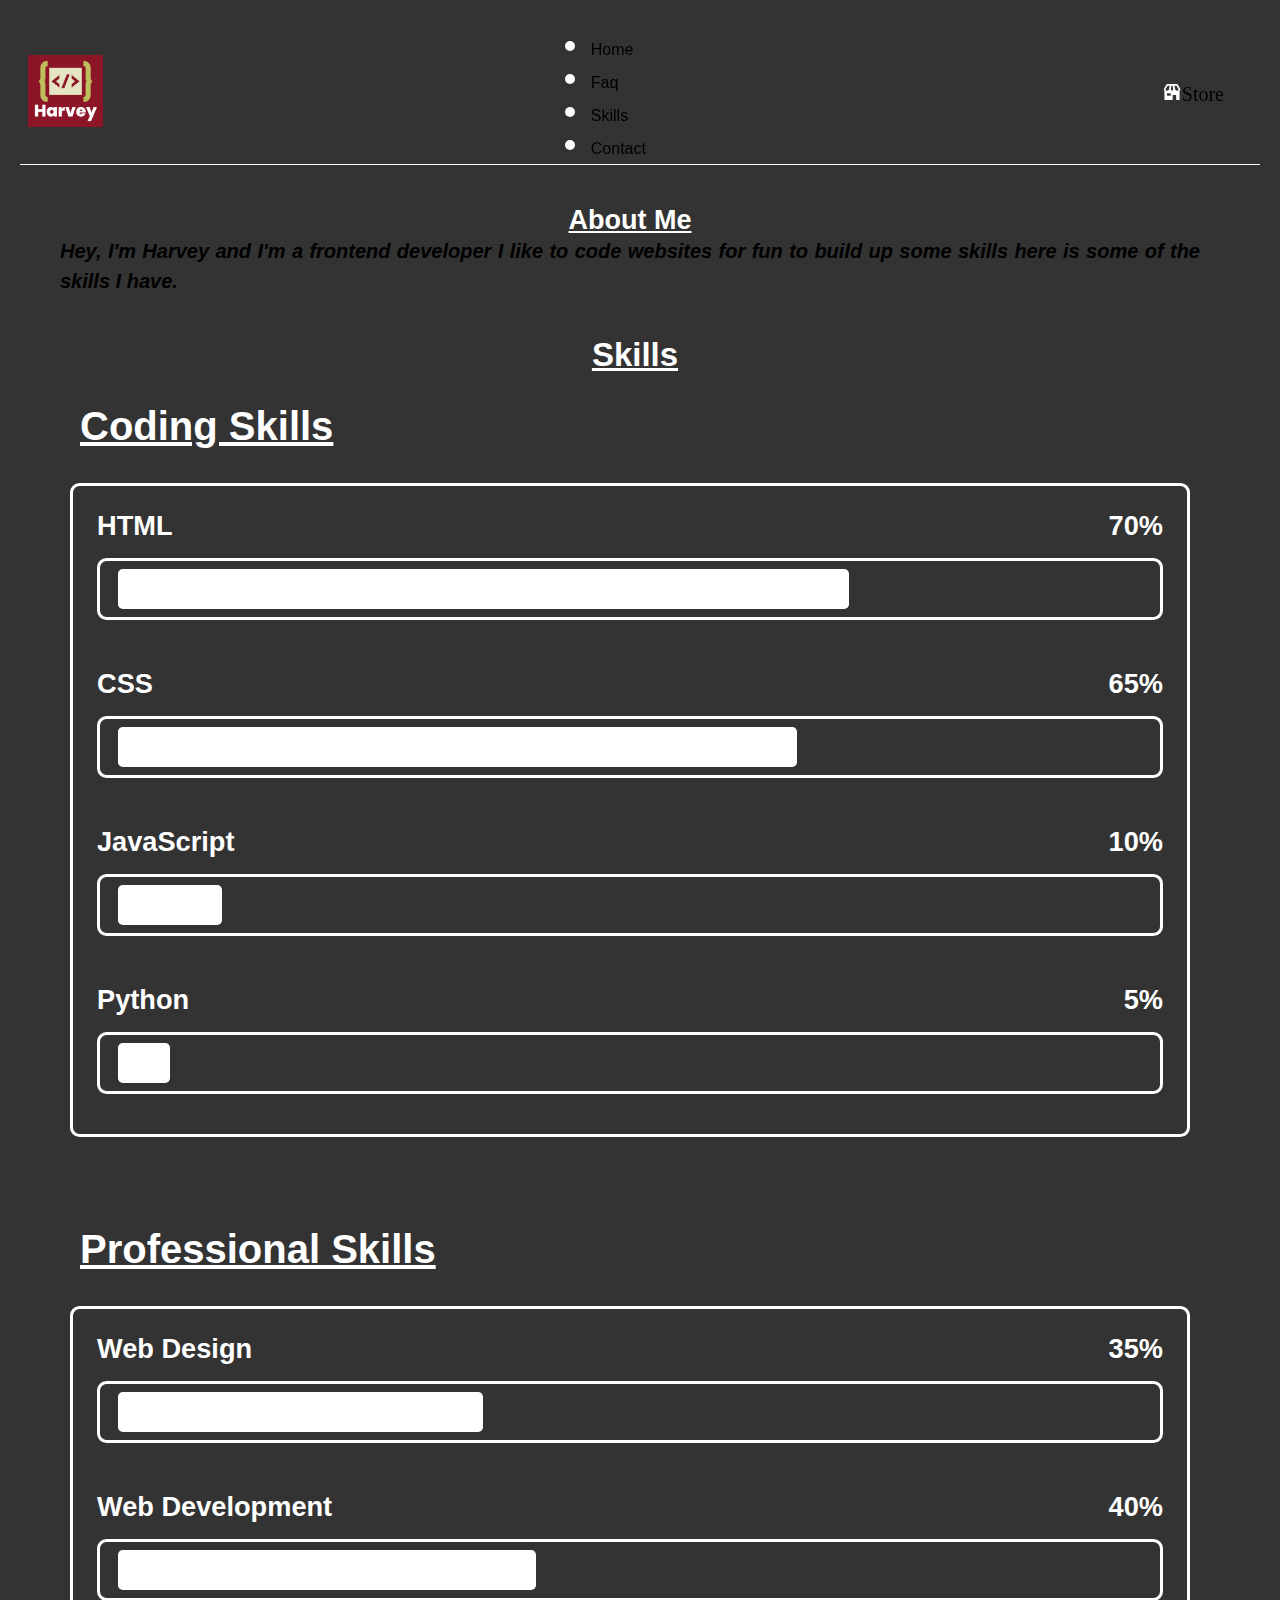
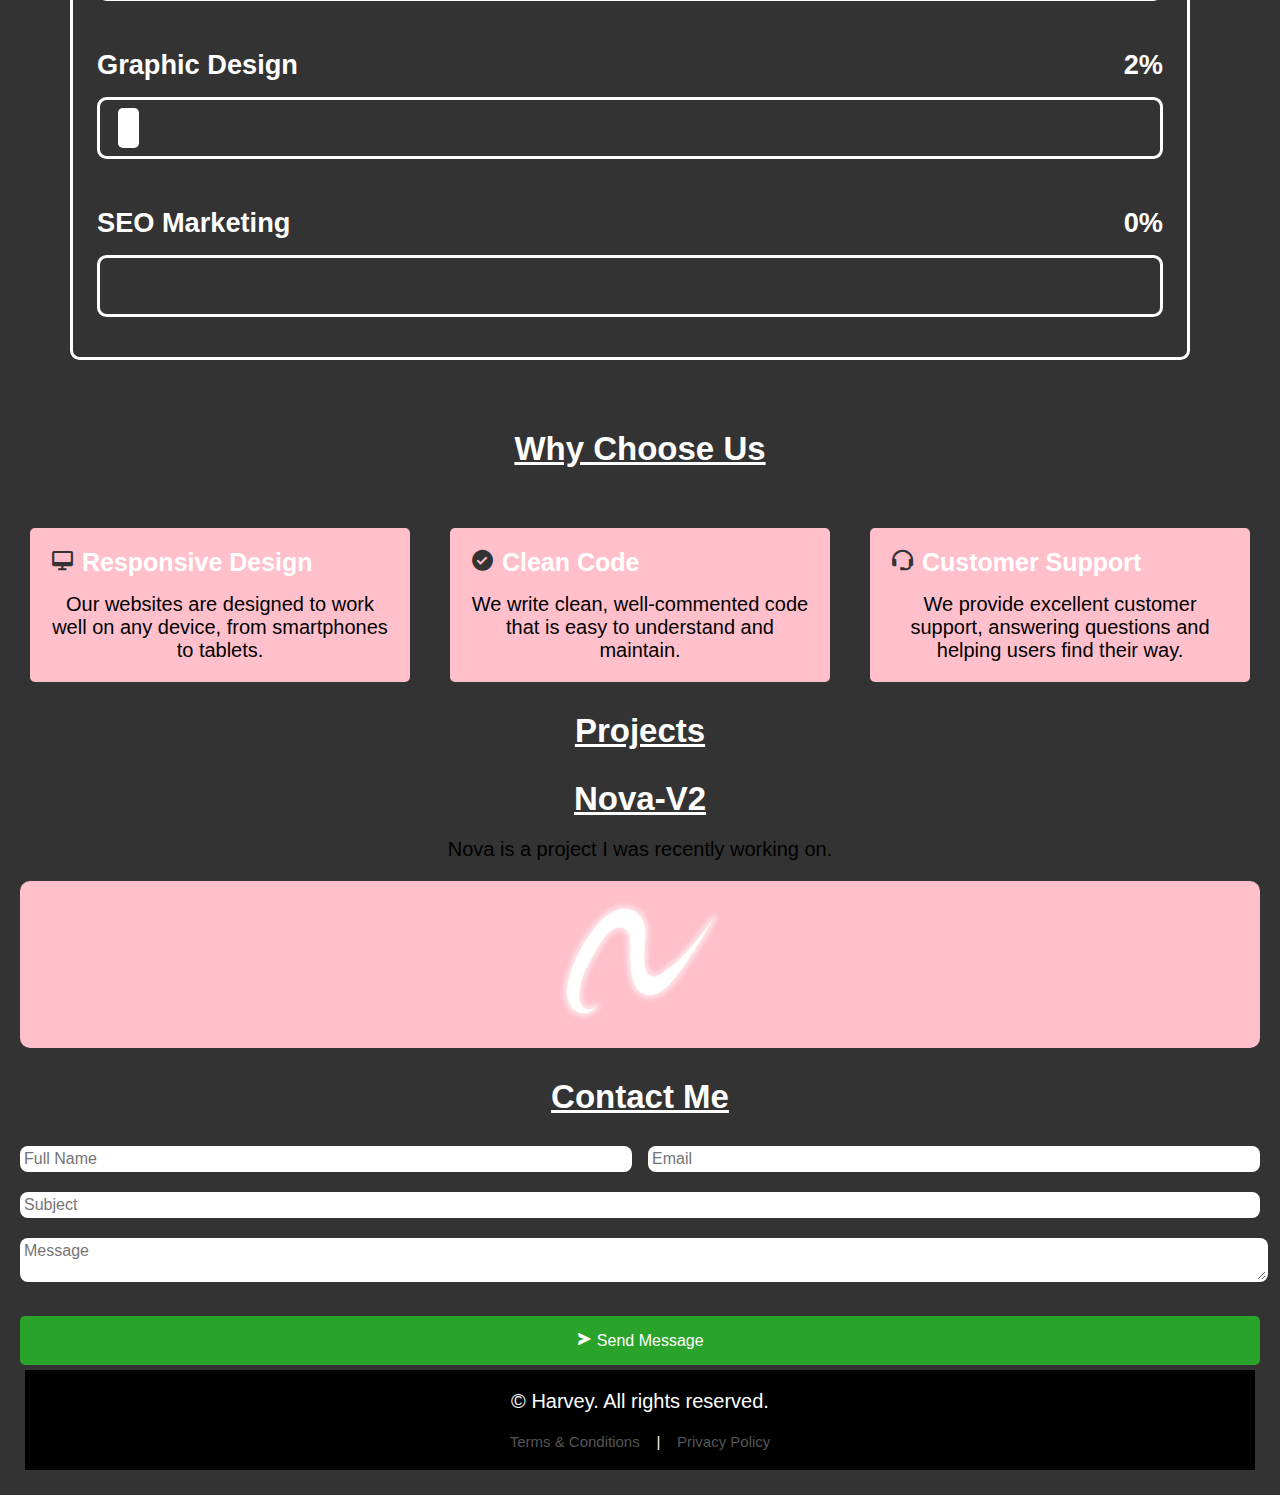
==== commit afc6ebd8: "Add files via upload" ====
--- a/index.html
+++ b/index.html
@@ -34,11 +34,6 @@
     <div class="about">
       <h2>About Me</h2>
       <p>Hey, I'm Harvey and I'm a frontend developer I like to code websites for fun to build up some skills here is some of the skills I have.</p>
-      <!-- <div class="download">
-        <a href="/images/logo-png.png" download>
-          <img src="/images/logo-png.png" alt="download">
-        </a>
-      </div> -->
       <section class="skills" id="skills">
         <h1 class="heading"><span>Skills</span></h1>
       
@@ -124,6 +119,20 @@
     </div>
 </section>
 
+  <section class="section" id="projects">
+    <h1>Projects</h1>
+    <div class="projects">
+      <h1>Nova-V2</h1>
+      <p>Nova is a project I was recently working on.</p>
+      <div class="project">
+        <a href="https://nova-v2.pages.dev/">
+          <img src="./images/logo-alpha.D-2NZv3x_Z1My4jB.webp" alt="Nova-V2">
+        </a>
+      </div>
+     
+    </div>
+  </section>
+
   <section class="section" id="contact">
     <div class="contact-content" id="contact">
       <h1>Contact Me</h1>
--- a/style.css
+++ b/style.css
@@ -995,9 +995,10 @@
 
 @media screen and (max-width: 1024px){
   .navbar {
-    background-color: #222;
-    color: white;
+    background-color: white;
+    color: #999;
     font-size: 2rem;
+    border-radius: 10px;
   }
 
   .navbar a {
@@ -1007,9 +1008,10 @@
 
 @media screen and (max-width: 768px){
   .navbar {
-    background-color: #222;
-    color: white;
+    background-color: white;
+    color: #999;
     font-size: 1.75rem;
+    border-radius: 10px;
   }
 
   .navbar a {
@@ -1019,9 +1021,10 @@
 
 @media screen and (max-width: 480px){
   .navbar {
-    background-color: #222;
-    color: white;
+    background-color: white;
+    color: #999;
     font-size: 1.5rem;
+    border-radius: 10px;
   }
 
   .navbar a {
@@ -1029,10 +1032,10 @@
   }
 }
 
-.active {
+/* .active {
   background-color: #2887e3;
   color: white;
-}
+} */
 
 dialog {
   position: fixed;
@@ -1139,4 +1142,24 @@
 
 .darkmode #theme-switch svg:last-child {
   display: block;
-} */+} */
+
+.project  {
+  font-size: 30px;
+  display: flex;
+  justify-content: center;
+  align-items: center;
+  margin: 20px 0;
+  transition: .5s ease-in-out;
+
+  :hover { 
+    transform: scale(1.1);
+    cursor: pointer;
+    transition: .5s ease-in-out;
+  }
+}
+
+.project:nth-child(odd) {
+  background-color: pink;
+  border-radius: 10px;
+}
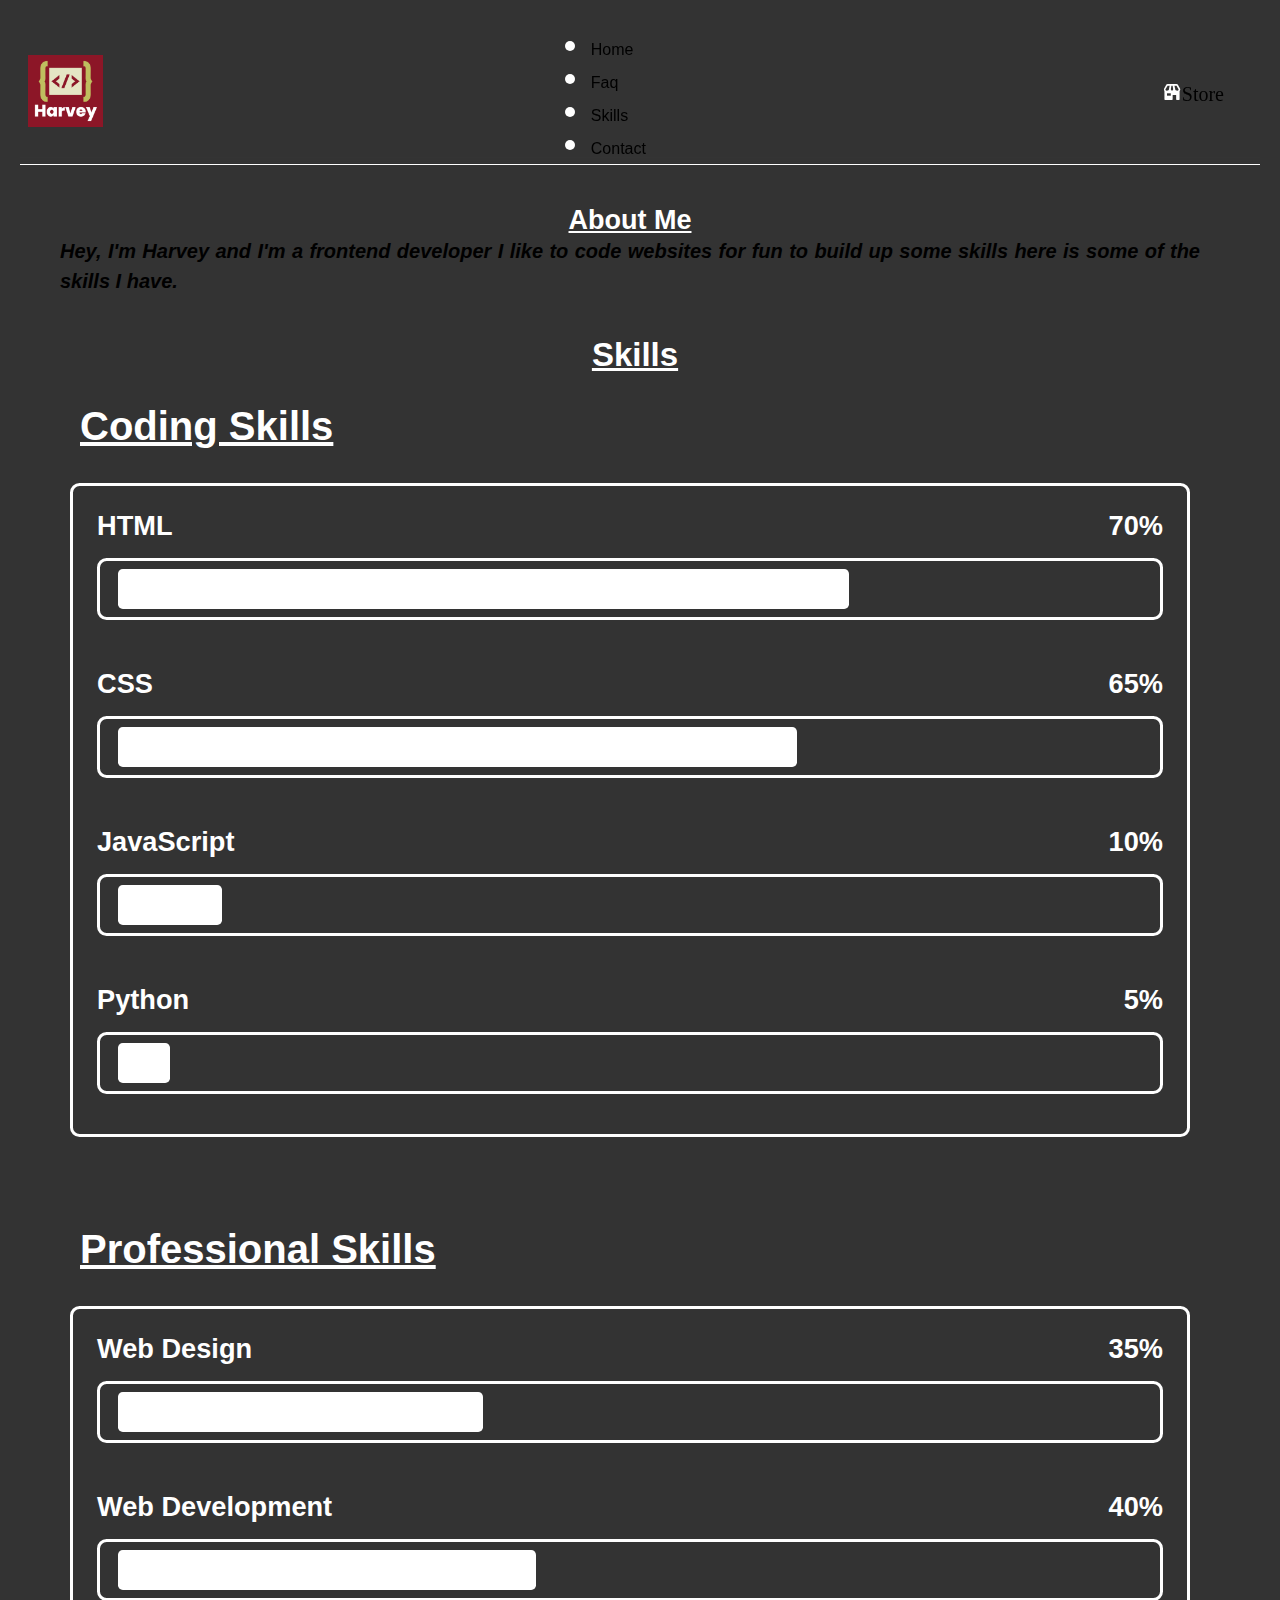
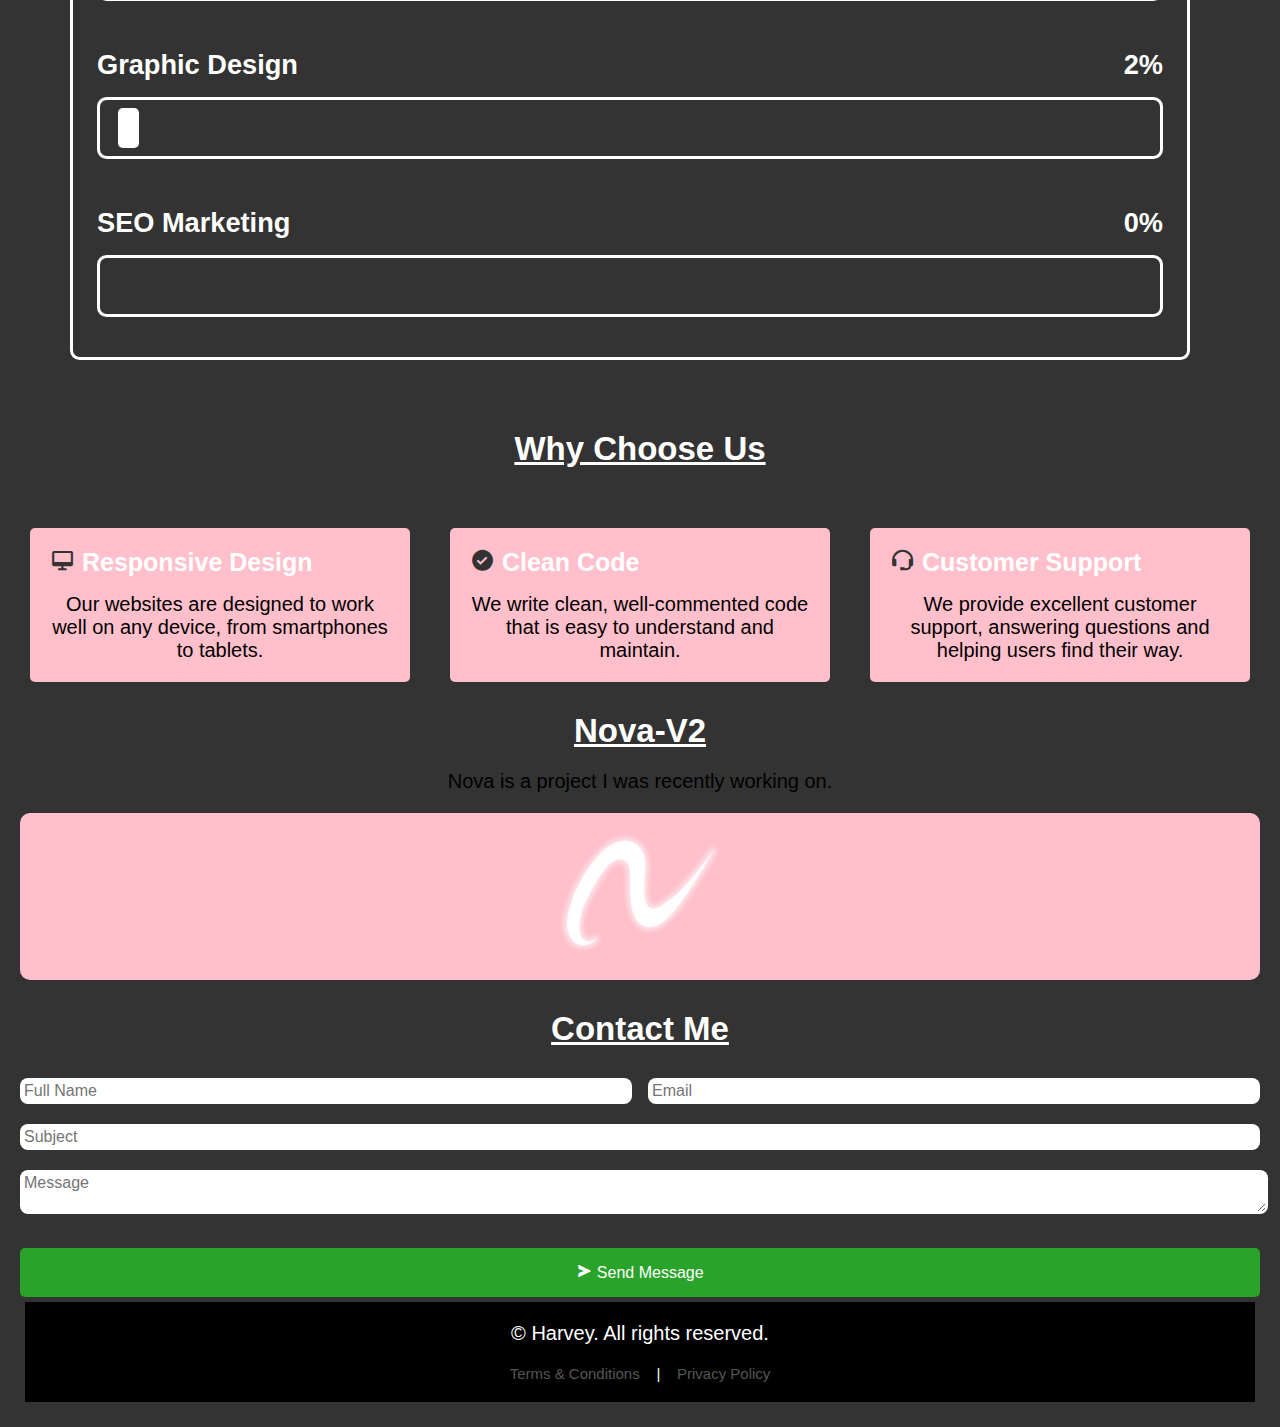
==== commit 4eca7c58: "Add files via upload" ====
--- a/index.html
+++ b/index.html
@@ -120,7 +120,6 @@
 </section>
 
   <section class="section" id="projects">
-    <h1>Projects</h1>
     <div class="projects">
       <h1>Nova-V2</h1>
       <p>Nova is a project I was recently working on.</p>
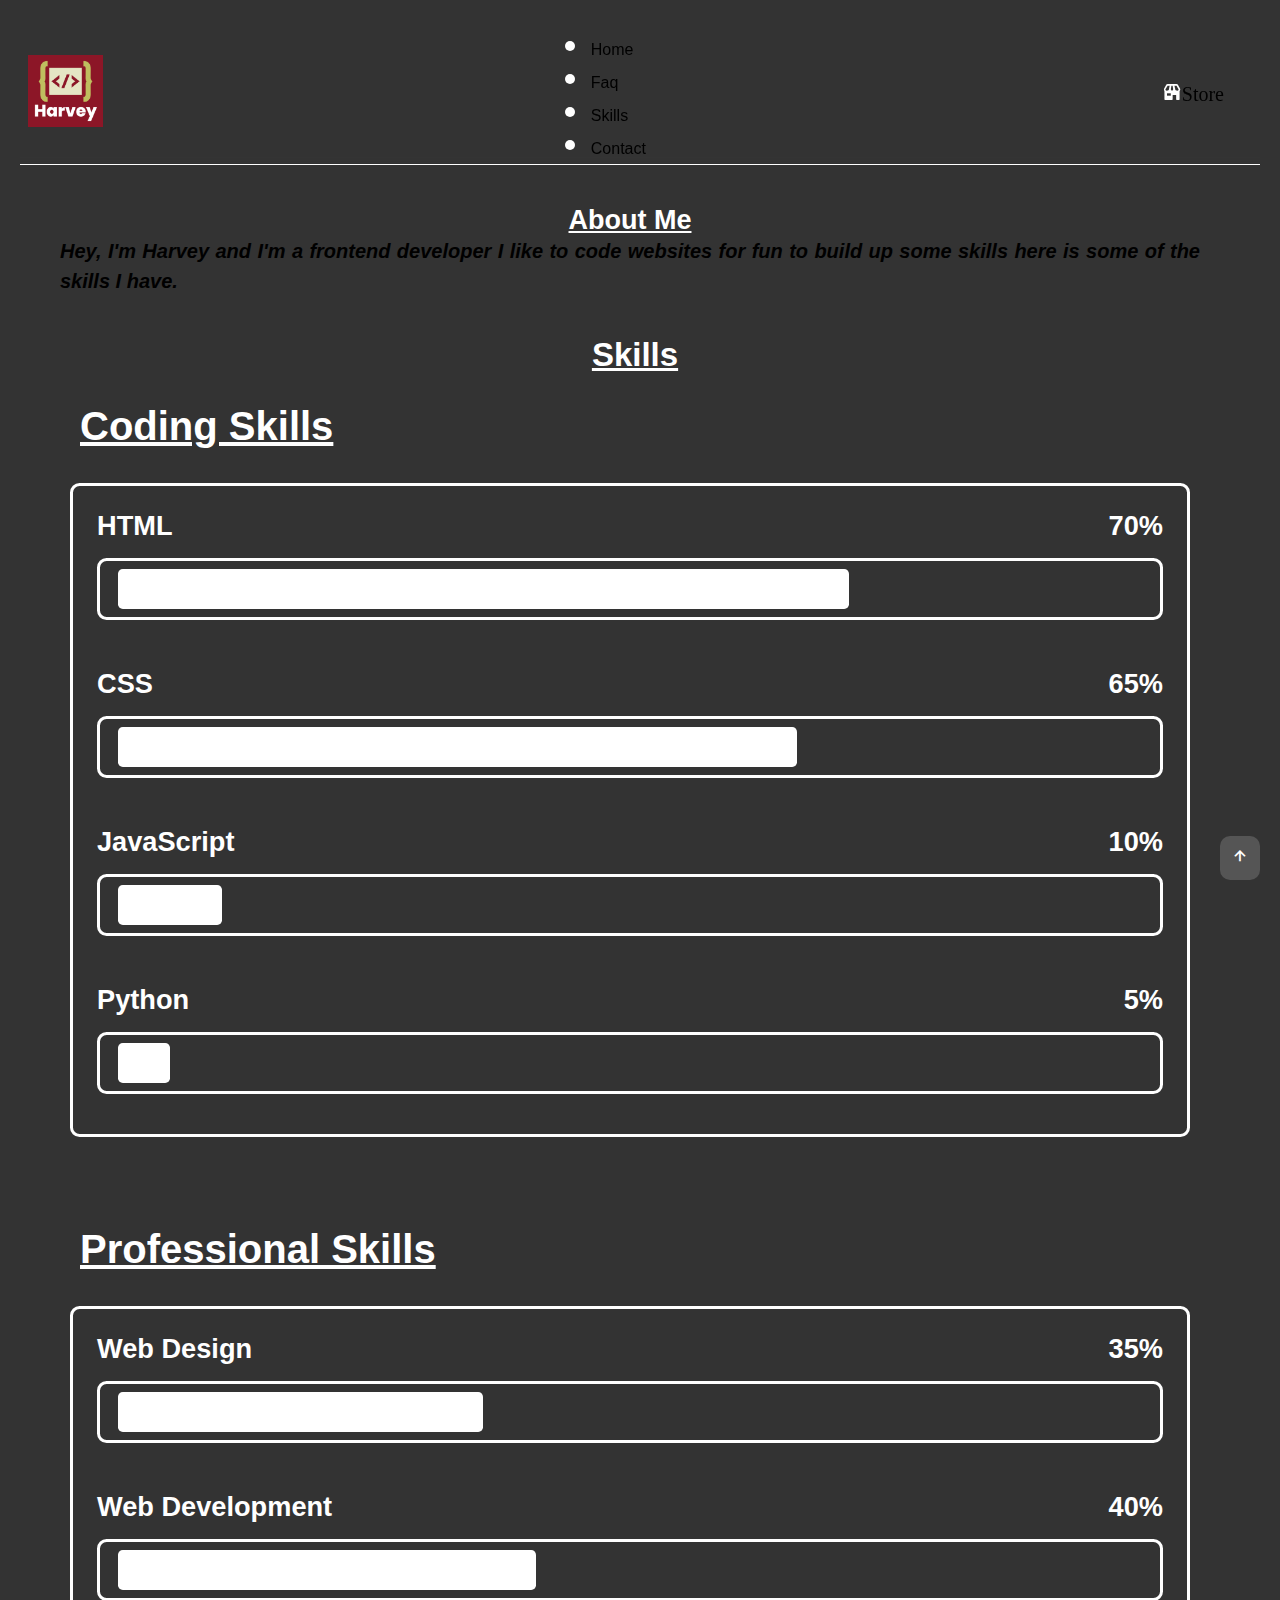
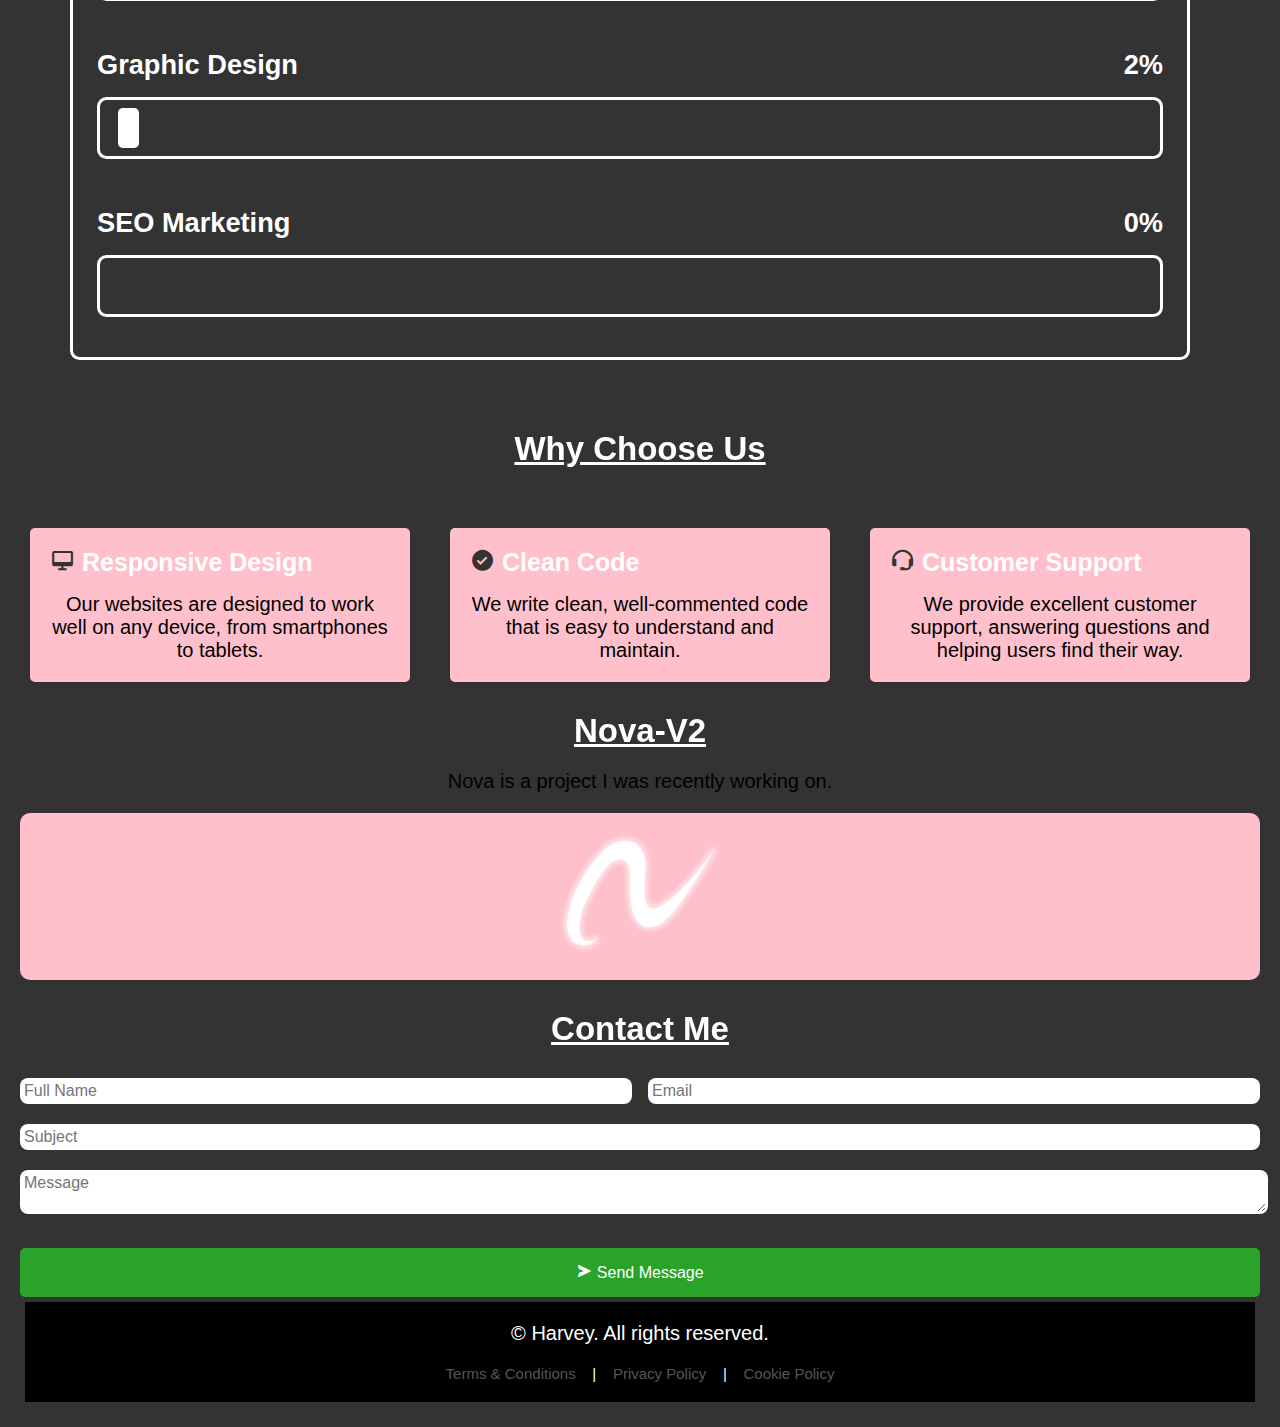
==== commit 8bef54c8: "Add files via upload" ====
--- a/index.html
+++ b/index.html
@@ -102,7 +102,7 @@
   <section class="section" id="use">
     <div class="use">
         <h1>Why Choose Us</h1>
-        <div class="cards">
+          <div class="cards">
             <div class="card">
                 <h3><i class='bx bx-desktop'></i> <abbr title="Works on every device.">Responsive Design</abbr></h3>
                 <p>Our websites are designed to work well on any device, from smartphones to tablets.</p>
@@ -115,7 +115,7 @@
                 <h3><i class='bx bx-support'></i> <abbr title="Contact me for help.">Customer Support</abbr></h3>
                 <p>We provide excellent customer support, answering questions and helping users find their way.</p>
             </div>
-        </
+          </div>
     </div>
 </section>
 
@@ -159,7 +159,12 @@
     <p>&copy; Harvey. All rights reserved.</p>
     <div class="terms">
       <a href="./coming soon/index.html">Terms & Conditions</a> |
-      <a href="./coming soon/index.html">Privacy Policy</a>
+      <a href="./coming soon/index.html">Privacy Policy</a> |
+      <a href="./coming soon/index.html">Cookie Policy</a>
+    </div>
+
+    <div class="scroll-top">
+      <a href="#"><i class='bx bx-up-arrow-alt'></i></a>
     </div>
   </footer>
 
--- a/style.css
+++ b/style.css
@@ -765,6 +765,8 @@
   background-color: white;
   border-radius: 5px;
   transition:  .5s ease;
+  background-image: url(./images/logo-png.png);
+  background-size: cover;
 }
 
 ::-webkit-scrollbar-track {
@@ -1163,3 +1165,46 @@
   background-color: pink;
   border-radius: 10px;
 }
+
+.scroll-top {
+  position: fixed;
+  background-color: #555;
+  bottom: 20px;
+  right: 20px;
+  color: white;
+  padding: 10px;
+  border-radius: 10px;
+  cursor: pointer;
+
+  a {
+    color: white;
+    text-decoration: none;
+    font-size: 20px;
+  }
+}
+
+.social-media {
+  display: flex;
+  justify-content: center;
+  align-items: center;
+  margin-top: 20px;
+  gap: 10px;
+  transition: .5s ease;
+
+  :hover {
+    transform: scale(1.1);
+    transition: .5s ease;
+  }
+
+  .facebook:hover {
+    color: #3b5998;
+    transition: .5s ease;
+  }
+
+  a {
+    color: white;
+    text-decoration: none;
+    font-size: 30px;
+    transition: .5s ease;
+  }
+}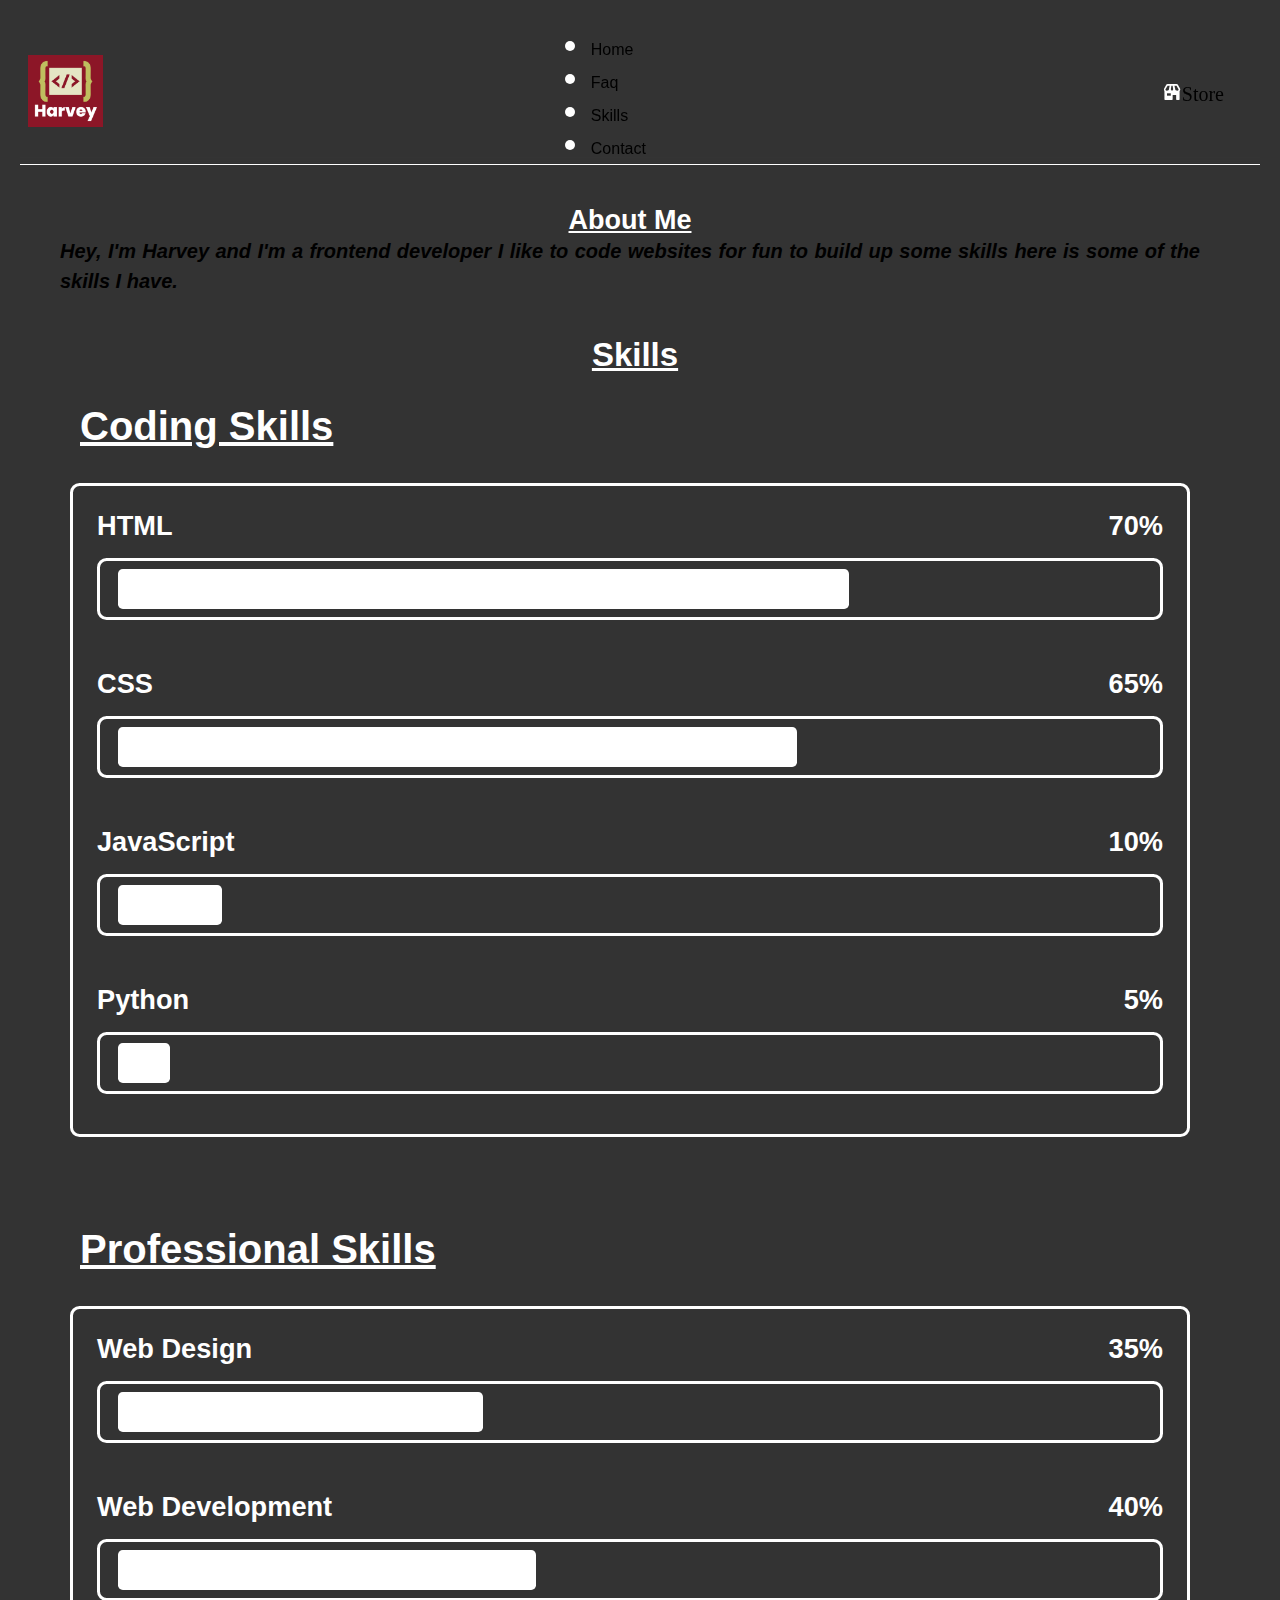
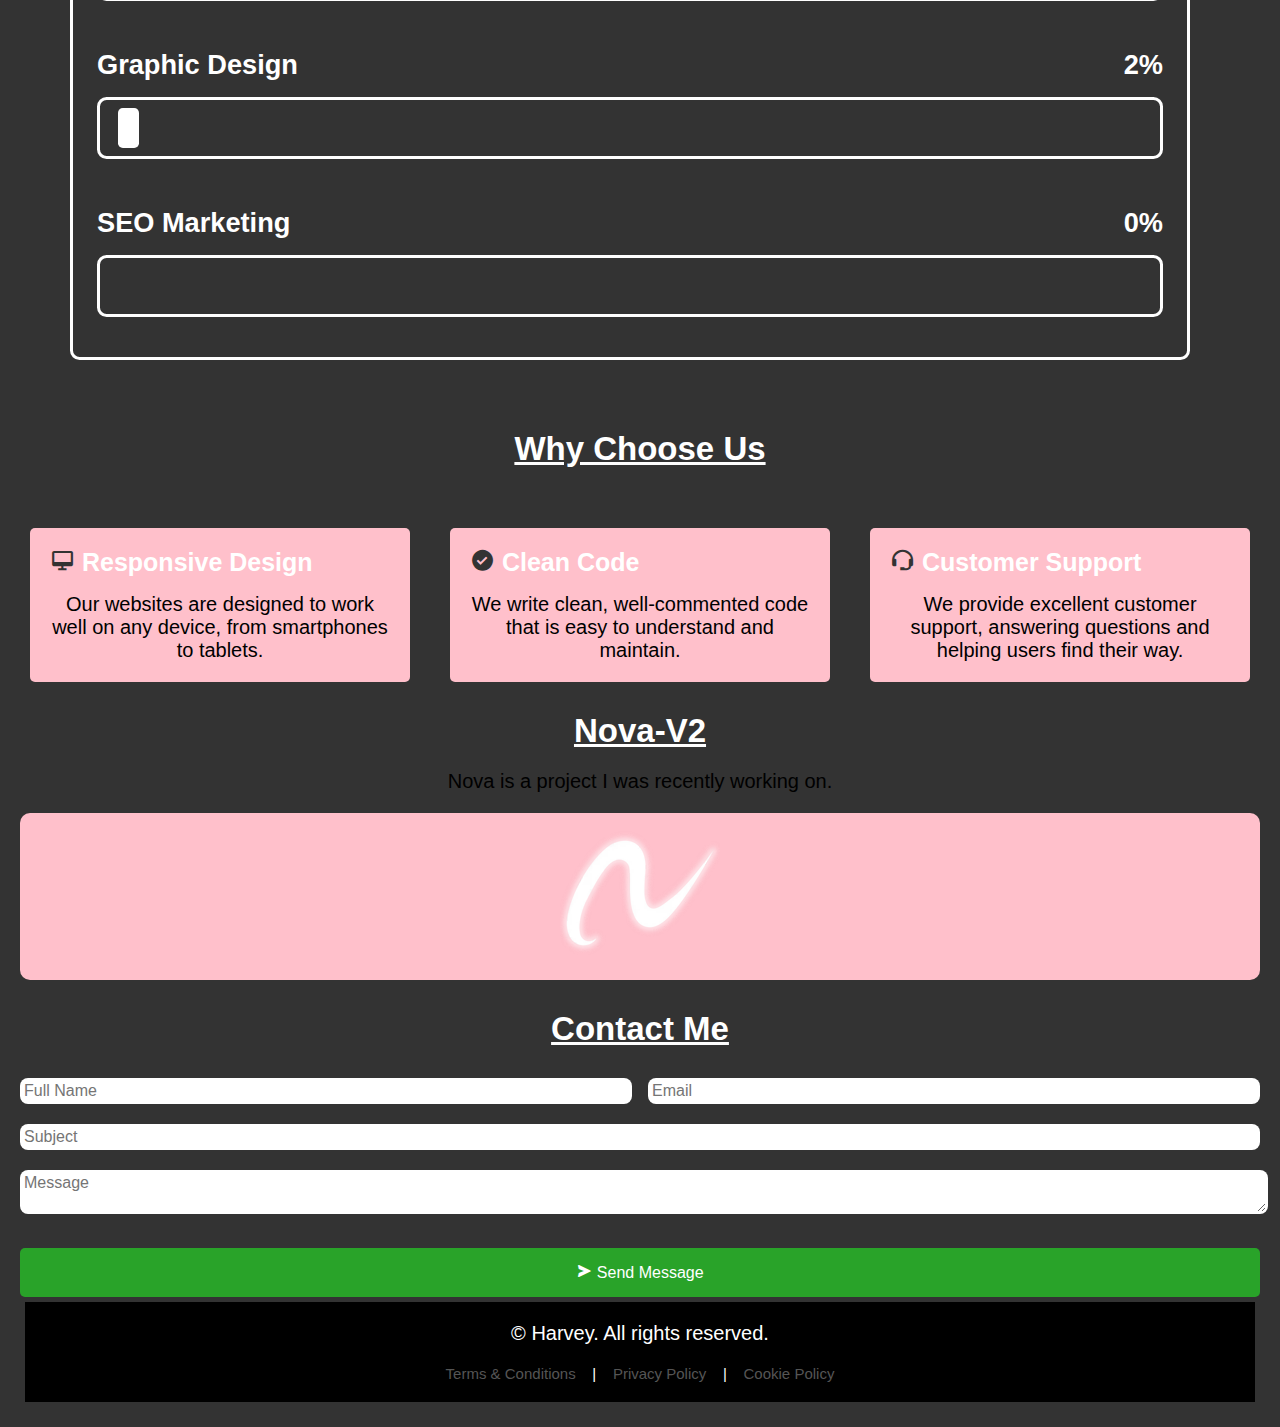
==== commit c55f45f7: "Add files via upload" ====
--- a/index.html
+++ b/index.html
@@ -163,9 +163,9 @@
       <a href="./coming soon/index.html">Cookie Policy</a>
     </div>
 
-    <div class="scroll-top">
+    <!-- <div class="scroll-top">
       <a href="#"><i class='bx bx-up-arrow-alt'></i></a>
-    </div>
+    </div> -->
   </footer>
 
 </body>
--- a/style.css
+++ b/style.css
@@ -1181,30 +1181,4 @@
     text-decoration: none;
     font-size: 20px;
   }
-}
-
-.social-media {
-  display: flex;
-  justify-content: center;
-  align-items: center;
-  margin-top: 20px;
-  gap: 10px;
-  transition: .5s ease;
-
-  :hover {
-    transform: scale(1.1);
-    transition: .5s ease;
-  }
-
-  .facebook:hover {
-    color: #3b5998;
-    transition: .5s ease;
-  }
-
-  a {
-    color: white;
-    text-decoration: none;
-    font-size: 30px;
-    transition: .5s ease;
-  }
 }